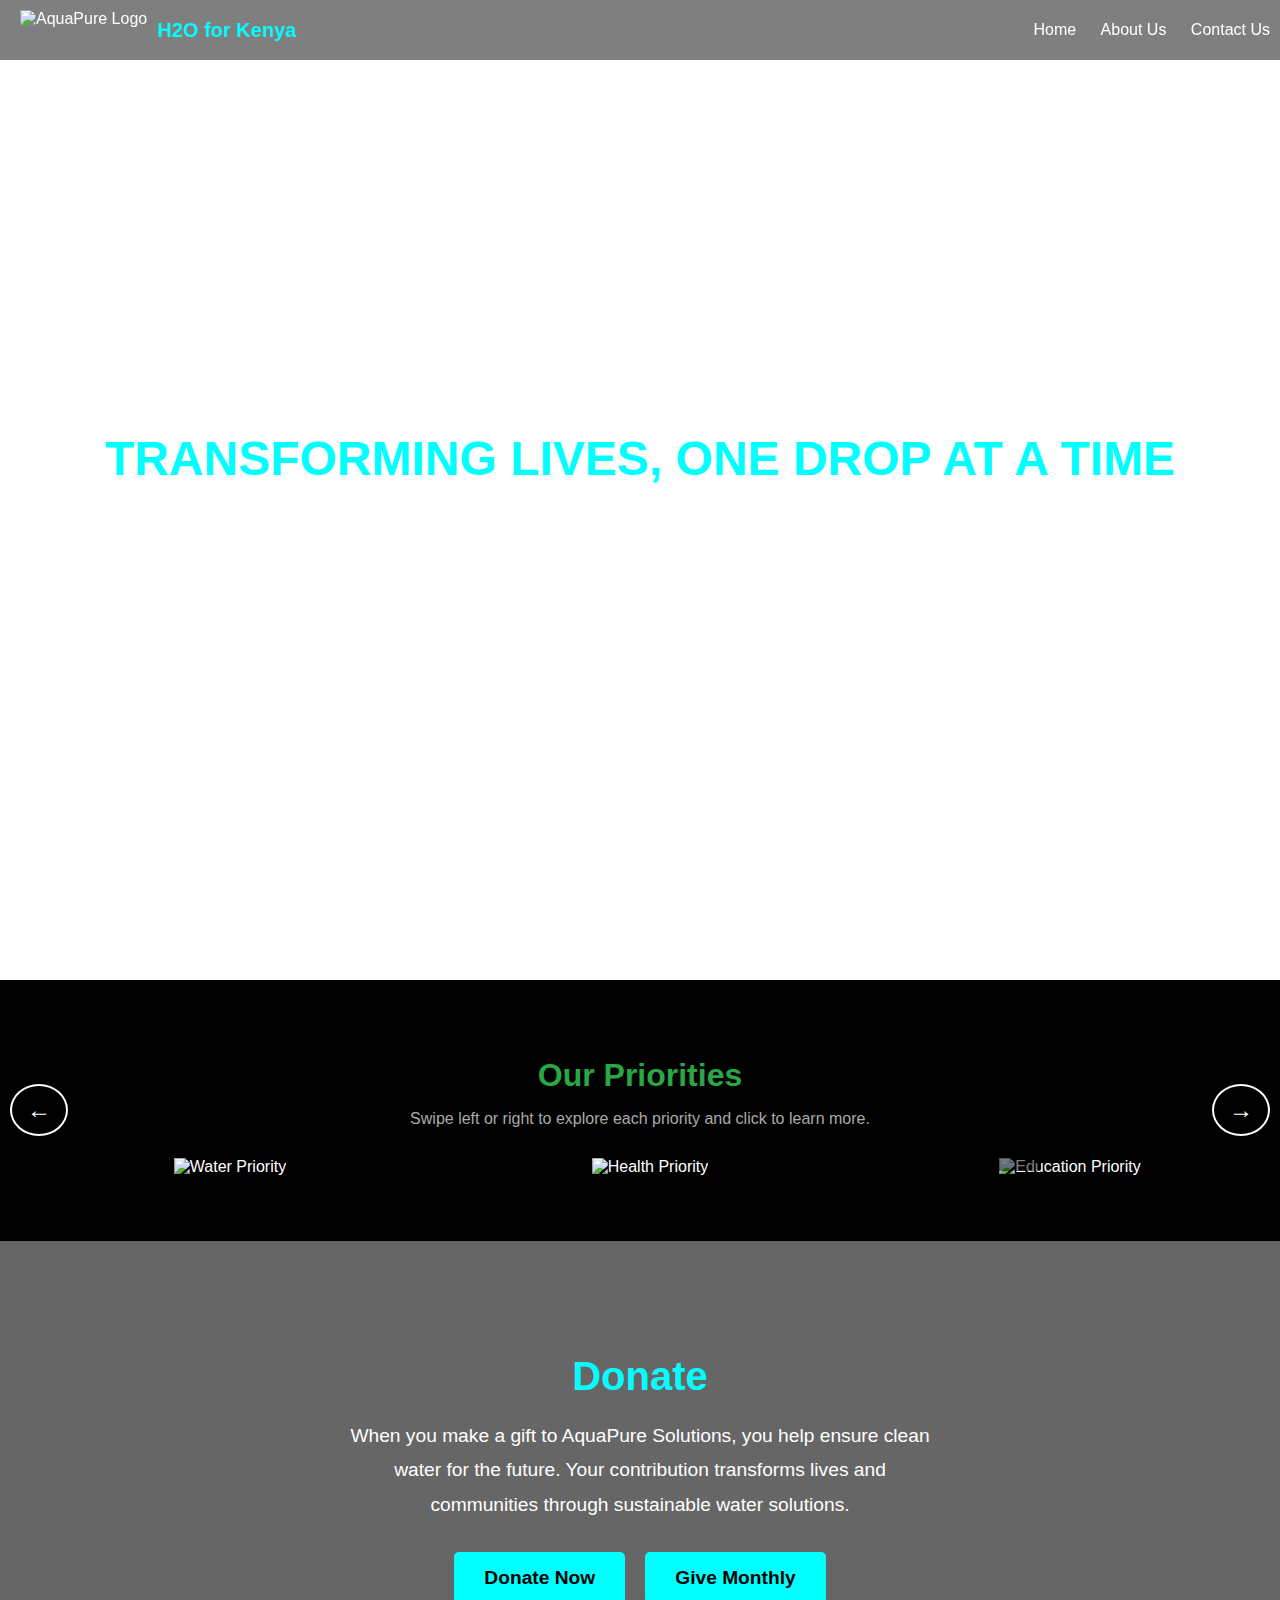
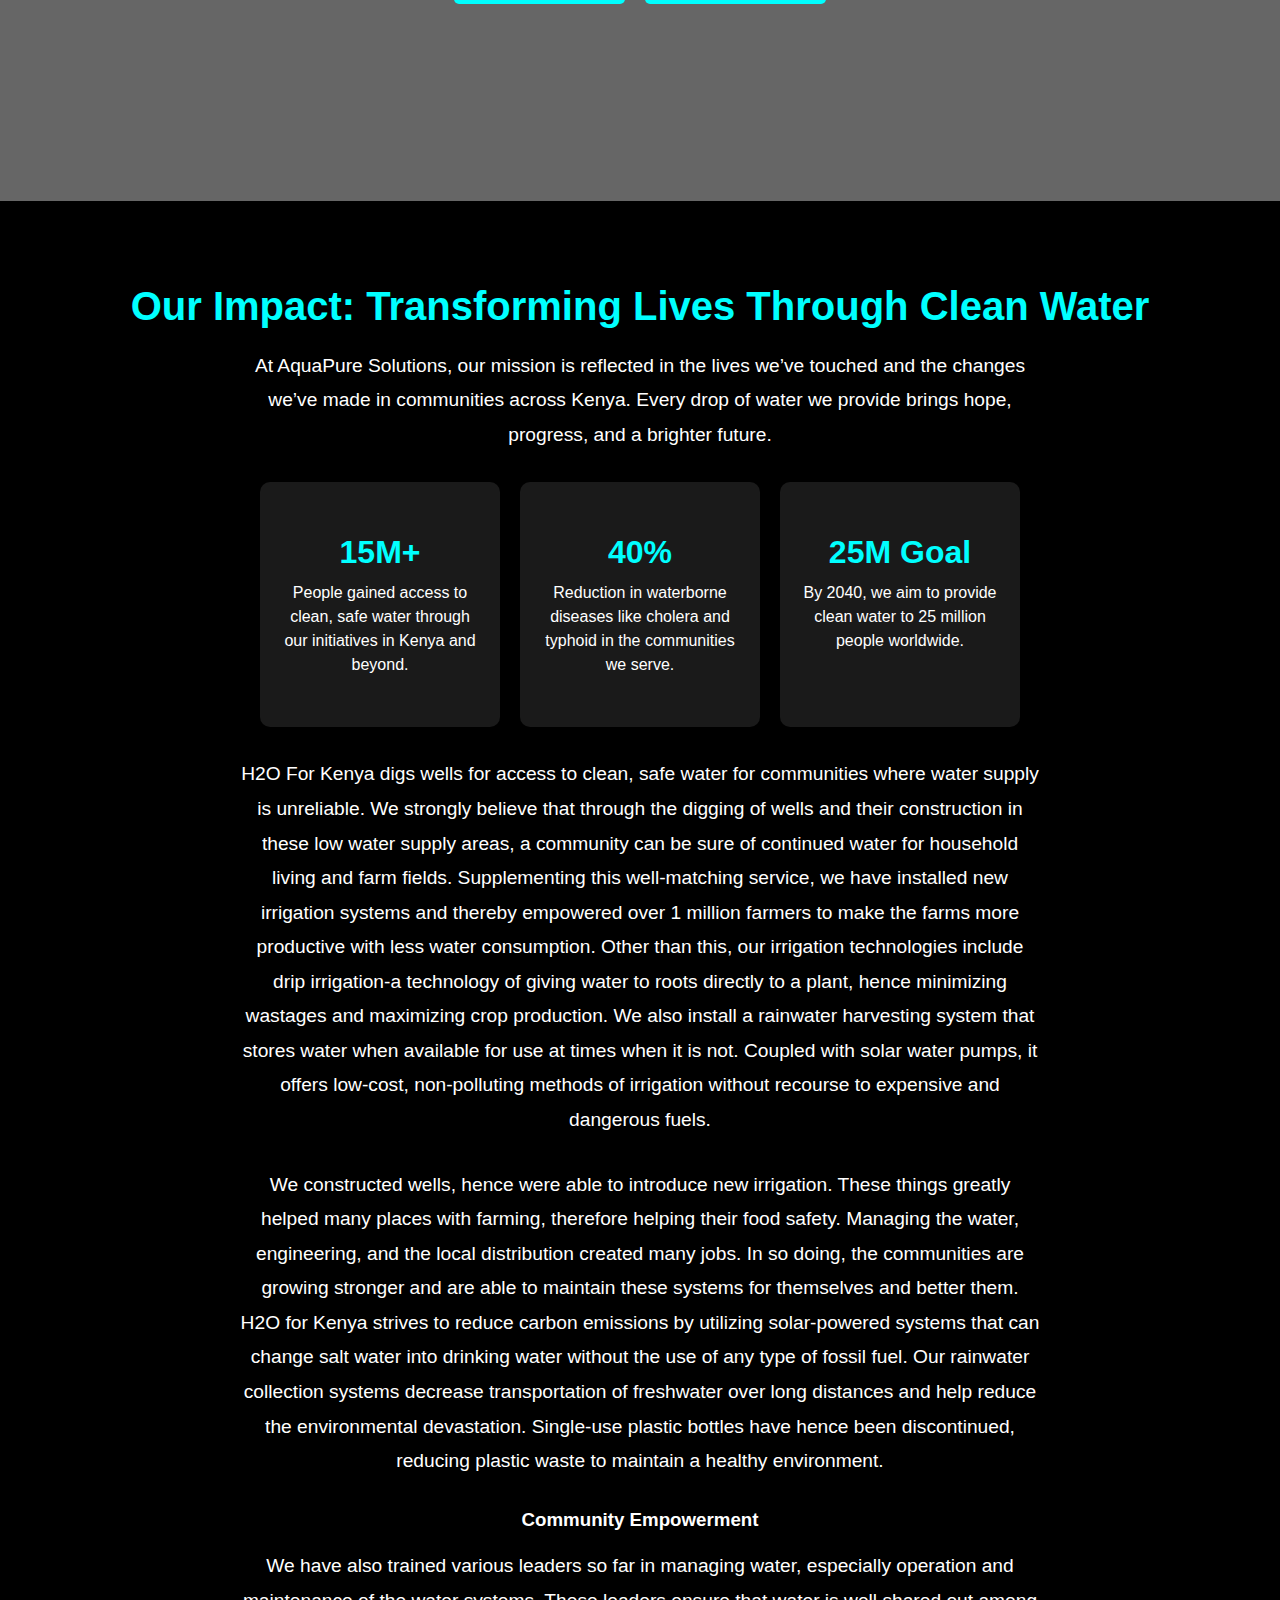
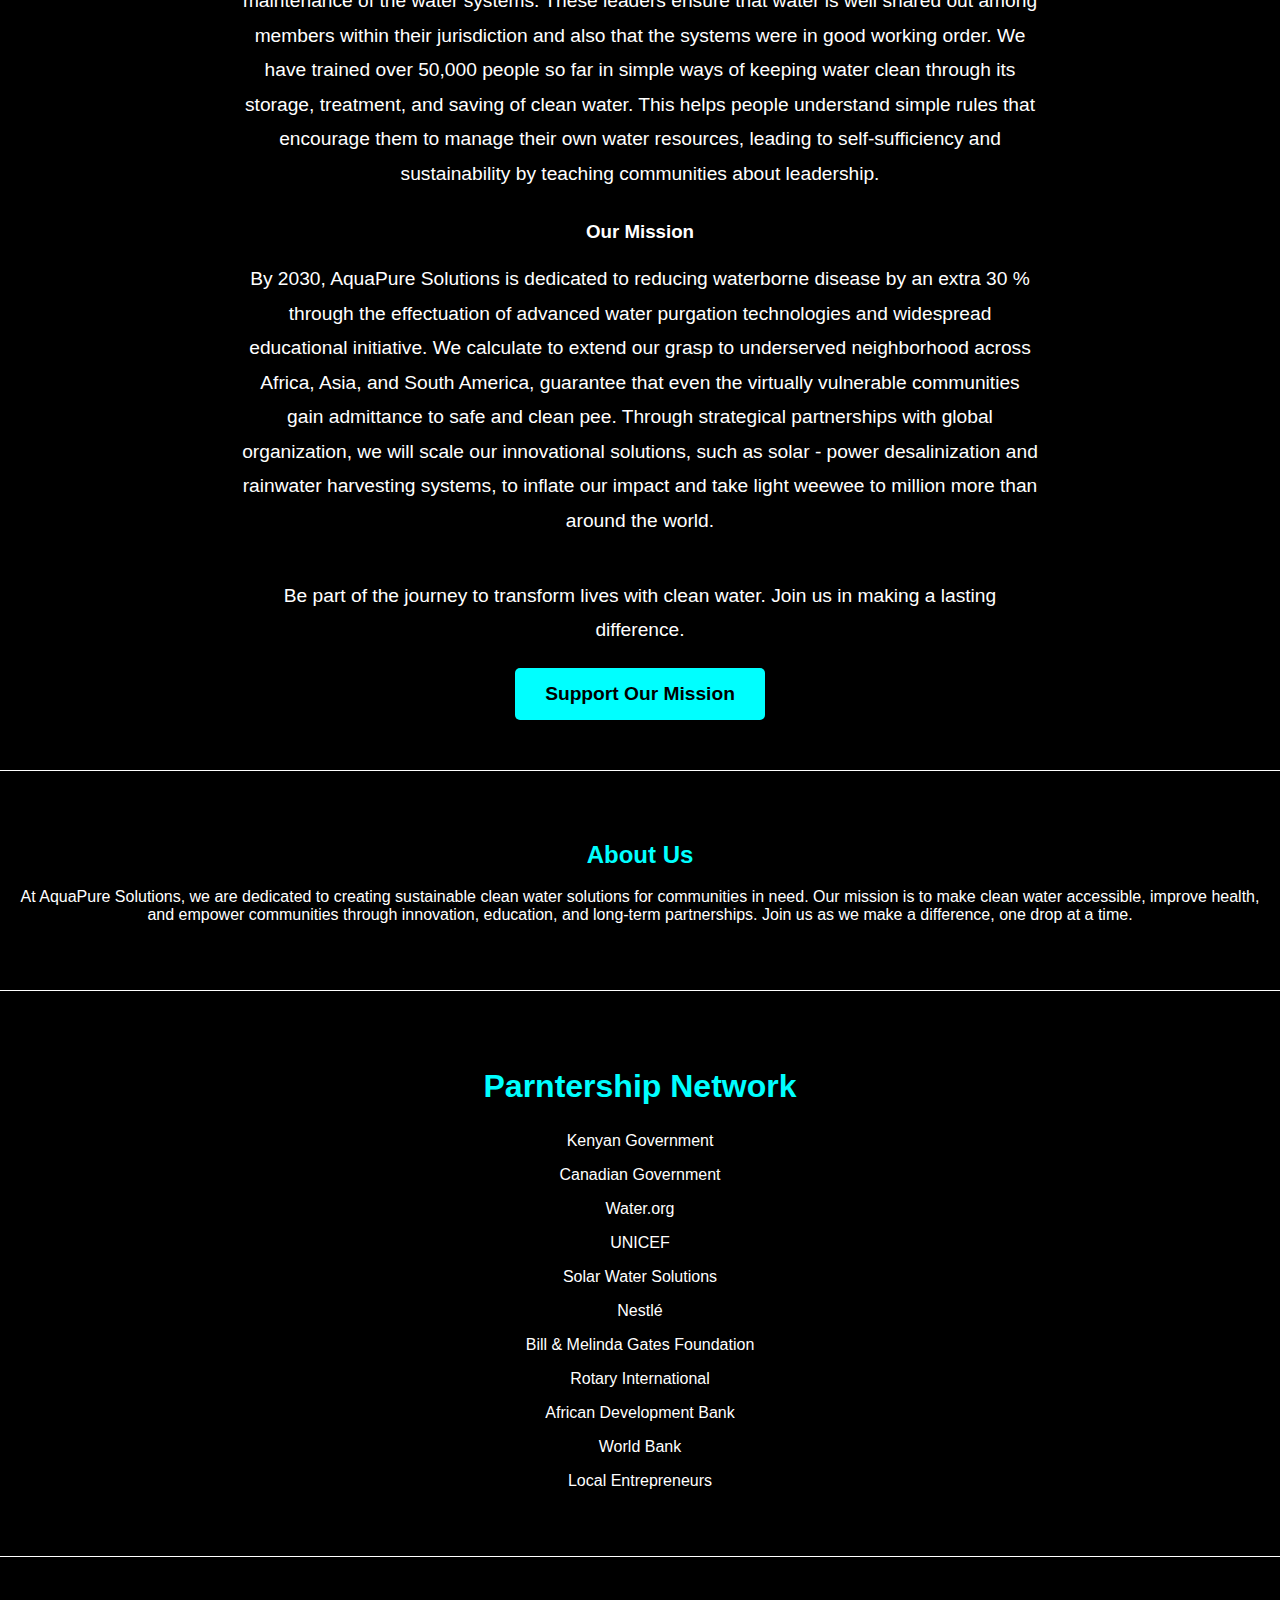
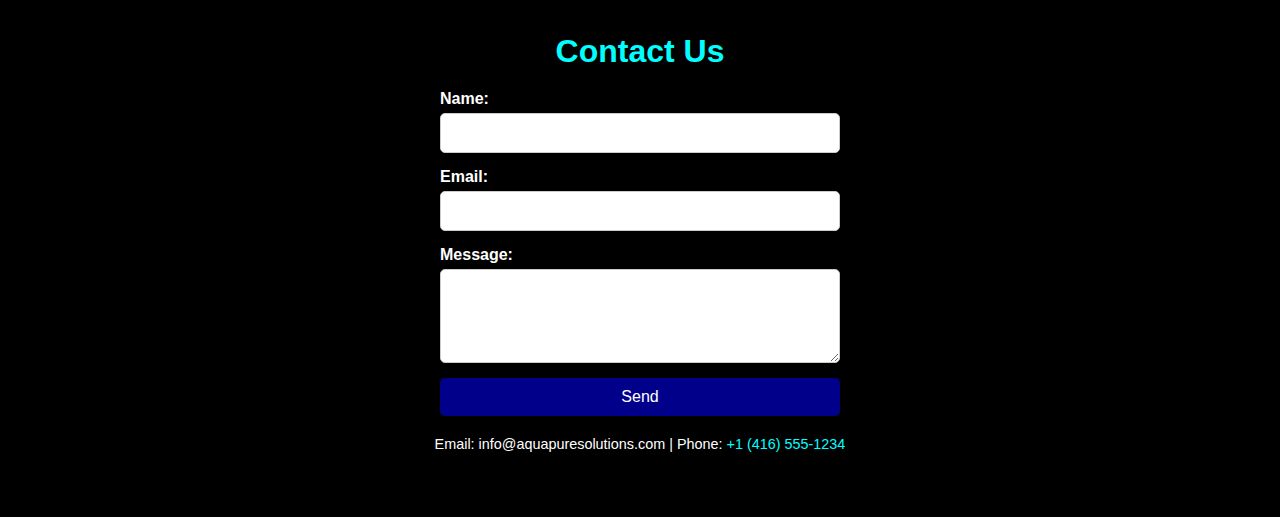
==== index.html @ 9f7de533 "Update index.html" ====
<!DOCTYPE html>
<html lang="en">
<head>
   <link rel="stylesheet" href="updated_style.css">
    <title>H2O for Kenya</title>
</head>
<body>
    <div class="background"></div>
</body>
</html> 

 <div class="nav">
    <div class="logo">
        <img src="https://i.postimg.cc/X7CfGrCc/IMG-5331-removebg-preview.png" alt="AquaPure Logo">
        <span class="website-name">H2O for Kenya </span>
    </div>
    <div class="nav-links">
        <a href="#home">Home</a>
        <a href="#about-us">About Us</a>
        <a href="#contact">Contact Us</a>
    </div>
</div> 

    <!-- Homepage Section -->
    <section id="home" class="homepage">
        <h1>Transforming Lives, One Drop at a Time</h1>
        <p>H2O for Kenya is dedicated to transforming lives by delivering sustainable, innovative, and accessible clean water solutions to communities across Kenya.
</p>
        <a href="#about-us" class="about-us-button" style="color: white; border: 1px solid white; padding: 10px 20px; text-decoration: none; background-color: transparent; border-radius: 5px;">About Us</a>
    </section>

   
<!-- Our Priorities Section -->
<section id="priorities" class="priorities">
    <h2>Our <span style="color: #28a745;">Priorities</span></h2>
    <p>Swipe left or right to explore each priority and click to learn more.</p>
  <div class="carousel-container">
    <div class="priority-carousel">
        <!-- Priority 1 -->
        <div class="priority-item" onclick="navigateToPage('priority1.html')">
            <img src="https://i.postimg.cc/hvjjCbQQ/953545-AE-0-F42-4-CB2-B4-BD-035-D0-AC55-C5-D.jpg" alt="Water Priority">
            <div class="priority-content">
                <h3>Water</h3>
            </div>
        </div>
        <!-- Priority 2 -->
        <div class="priority-item" onclick="navigateToPage('priority2.html')">
            <img src="https://i.postimg.cc/q7Xwdnjv/EAD4-A1-BC-18-DC-4-F29-A842-605905004-C37.jpg" alt="Health Priority">
            <div class="priority-content">
                <h3>Health</h3>
            </div>
        </div>
        <!-- Priority 3 -->
        <div class="priority-item" onclick="navigateToPage('priority3.html')">
            <img src="https://i.postimg.cc/T2ZtgRLG/FA42-DD81-85-DD-477-D-A360-7-E238-C89127-E.jpg" alt="Education Priority">
            <div class="priority-content">
                <h3>Education</h3>
            </div>
        </div>
        <!-- Priority 4 -->
        <div class="priority-item" onclick="navigateToPage('priority4.html')">
            <img src="https://i.postimg.cc/L4ftdj5K/45547-A6-C-E328-474-E-8595-63838283823-E.jpg" alt="Financial Plan Priority">
            <div class="priority-content">
                <h3> Financial plan </h3>
            </div>
        </div>
    </div>
    <!-- Navigation Buttons -->
   <button class="carousel-nav left" onclick="scrollLeft()">←</button>   
    <button class="carousel-nav right" onclick="scrollRight()">→</button>
</section>

     <!-- Donation Section -->
<section id="donate" class="donate">
    <div class="donate-content">
        <h2>Donate</h2>
        <p>
            When you make a gift to AquaPure Solutions, you help ensure clean water for the future. Your contribution transforms lives and communities through sustainable water solutions.
        </p>
        <div class="donate-buttons">
            <a href="donate-now.html" class="donate-now">Donate Now</a>
            <a href="give-monthly.html" class="give-monthly">Give Monthly</a>
        </div>
    </div>
</section>

    <!-- Impact Section -->
    <section id="impact" class="impact">
    <h2>Our Impact: Transforming Lives Through Clean Water</h2>
    <p>
        At AquaPure Solutions, our mission is reflected in the lives we’ve touched and the changes we’ve made in communities across Kenya.
        Every drop of water we provide brings hope, progress, and a brighter future.
    </p>

    <div class="impact-stats">
        <div class="stat">
            <h3>15M+</h3>
            <p>People gained access to clean, safe water through our initiatives in Kenya and beyond.</p>
        </div>
        <div class="stat">
            <h3>40%</h3>
            <p>Reduction in waterborne diseases like cholera and typhoid in the communities we serve.</p>
        </div>
        <div class="stat">
            <h3>25M Goal</h3>
            <p>By 2040, we aim to provide clean water to 25 million people worldwide.</p>
        </div>
    </div>

    <p>
      H2O For Kenya digs wells for access to clean, safe water for communities where water supply is unreliable. We strongly believe that through the digging of wells and their construction in these low water supply areas, a community can be sure of continued water for household living and farm fields. Supplementing this well-matching service, we have installed new irrigation systems and thereby empowered over 1 million farmers to make the farms more productive with less water consumption. Other than this, our irrigation technologies include drip irrigation-a technology of giving water to roots directly to a plant, hence minimizing wastages and maximizing crop production. We also install a rainwater harvesting system that stores water when available for use at times when it is not. Coupled with solar water pumps, it offers low-cost, non-polluting methods of irrigation without recourse to expensive and dangerous fuels.
    </p>

    <p>
    We constructed wells, hence were able to introduce new irrigation. These things greatly helped many places with farming, therefore helping their food safety. Managing the water, engineering, and the local distribution created many jobs. In so doing, the communities are growing stronger and are able to maintain these systems for themselves and better them. H2O for Kenya strives to reduce carbon emissions by utilizing solar-powered systems that can change salt water into drinking water without the use of any type of fossil fuel. Our rainwater collection systems decrease transportation of freshwater over long distances and help reduce the environmental devastation. Single-use plastic bottles have hence been discontinued, reducing plastic waste to maintain a healthy environment.
    </p>

    <h3>Community Empowerment</h3>
    <p>
       We have also trained various leaders so far in managing water, especially operation and maintenance of the water systems. These leaders ensure that water is well shared out among members within their jurisdiction and also that the systems were in good working order. We have trained over 50,000 people so far in simple ways of keeping water clean through its storage, treatment, and saving of clean water. This helps people understand simple rules that encourage them to manage their own water resources, leading to self-sufficiency and sustainability by teaching communities about leadership.

    <h3>Our Mission</h3>
    <p>
       By 2030, AquaPure Solutions is dedicated to reducing waterborne disease by an extra 30 % through the effectuation of advanced water purgation technologies and widespread educational initiative. We calculate to extend our grasp to underserved neighborhood across Africa, Asia, and South America, guarantee that even the virtually vulnerable communities gain admittance to safe and clean pee. Through strategical partnerships with global organization, we will scale our innovational solutions, such as solar - power desalinization and rainwater harvesting systems, to inflate our impact and take light weewee to million more than around the world.

    </p>

    <div class="cta">
        <p>Be part of the journey to transform lives with clean water. Join us in making a lasting difference.</p>
        <a href="#support" class="cta-button">Support Our Mission</a>
    </div>
</section>

<div class="page-divider"></div>

<section id="about-us" style="background-color: black; color: white; padding: 50px 20px; text-align: center;">
    <h2 style="color: aqua;">About Us</h2>
    <p>
        At AquaPure Solutions, we are dedicated to creating sustainable clean water solutions for communities in need.
        Our mission is to make clean water accessible, improve health, and empower communities through innovation,
        education, and long-term partnerships. Join us as we make a difference, one drop at a time.
    </p>
</section>

<div class="page-divider"></div>

    <!-- Shareholders Section -->
<section id="shareholders" class="shareholders">
    <h2>Parntership Network</h2>
    <div>
        <p>Kenyan Government</p>
        <p>Canadian Government</p>
        <p>Water.org</p>
        <p>UNICEF</p>
        <p>Solar Water Solutions</p>
        <p>Nestlé</p>
        <p>Bill & Melinda Gates Foundation</p>
        <p>Rotary International</p>
        <p>African Development Bank</p>
        <p>World Bank</p>
        <p>Local Entrepreneurs</p>
    </div>
</section>

    <div class="page-divider"></div>

    <!-- Contact Section -->
    <section id="contact" class="contact">
        <h2>Contact Us</h2>
        <form action="#" method="POST">
            <label for="name">Name:</label>
            <input type="text" id="name" name="name" required>
            
            <label for="email">Email:</label>
            <input type="email" id="email" name="email" required>
            
            <label for="message">Message:</label>
            <textarea id="message" name="message" rows="4" required></textarea>
            
            <button type="submit">Send</button>
        </form>
        <p>Email: info@aquapuresolutions.com | Phone: <a href="tel:+14165551234">+1 (416) 555-1234</a></p>
   
    </section>

<body>
    <!-- Your content here -->
    
   <!-- JavaScript Section -->
<script>
  // JavaScript for "Our Priorities" carousel

// Selectors for the left button and carousel
const leftButton = document.querySelector('.carousel-nav.left'); // Left button
const carouselContainer = document.querySelector('.priority-carousel'); // Carousel container
const priorityItems = document.querySelectorAll('.priority-item'); // Carousel items

let currentIndex = 0; // Track the active item index

// Calculate the width of a single priority item, including gaps
function calculateItemWidth() {
    const itemStyle = getComputedStyle(priorityItems[0]); // Get styles of the first item
    const itemWidth = priorityItems[0].offsetWidth; // Actual width of the item
    const gap = parseInt(itemStyle.marginRight); // Right margin as gap
    return itemWidth + gap; // Total width (item + gap)
}

// Update the carousel position
function updateCarouselPosition() {
    const itemWidth = calculateItemWidth();
    carouselContainer.style.transform = `translateX(-${currentIndex * itemWidth}px)`;
}

// Scroll left functionality
leftButton.addEventListener('click', () => {
    if (currentIndex > 0) {
        currentIndex--; // Move to the previous item
        updateCarouselPosition(); // Update carousel position
    } else {
        console.log('Already at the start of the carousel!');
    }
});

// Navigate to specific pages (optional for clickable items)
function navigateToPage(url) {
    if (typeof url === 'string' && url.trim() !== '') {
        window.location.href = url; // Redirect to the provided URL
    } else {
        console.error('Invalid URL provided');
    }
}

// Attach click event to each priority item for navigation
priorityItems.forEach((item, index) => {
    const pages = ['priority1.html', 'priority2.html', 'priority3.html', 'priority4.html'];
    item.addEventListener('click', () => navigateToPage(pages[index]));
}); 
function scrollRight() {
    const carousel = document.querySelector('.priority-carousel');
    if (carousel) {
        // Log current scroll position
        console.log("Before Scroll Right:", carousel.scrollLeft);
        
        // Scroll right by 300px
        carousel.scrollBy({ left: 300, behavior: 'smooth' });
        
        // Log new scroll position
        console.log("After Scroll Right:", carousel.scrollLeft);
    } else {
        console.error("Carousel element not found");
    }
}
</script>
</body>
</html>
---- updated_style.css ----
body, html {
    margin: 0;
    padding: 0;
    font-family: Arial, sans-serif;
    scroll-behavior: smooth;
}

/* Navigation Bar */
/* Navigation Bar Styling */
.nav {
    display: flex;
    justify-content: space-between; /* Space between logo and links */
    align-items: center; /* Vertically align items */
    padding: 10px 20px; /* Padding inside the nav bar */
    background-color: rgba(0, 0, 0, 0.5); /* Semi-transparent black */
    color: white; /* Default text color */
    border-bottom: 1px solid white; /* Optional: White border at the bottom */
    position: fixed; /* Make the nav bar fixed at the top */
    width: 100%; /* Full width */
    top: 0; /* Align it to the top of the page */
    z-index: 1000; /* Ensure it stays above other elements */
    backdrop-filter: blur(10px); /* Add a slight blur effect */
    transition: background-color 0.3s ease; /* Smooth transition for scroll effect */
}

/* Logo and Website Name */
.logo {
    display: flex;
    align-items: center; /* Center logo and text vertically */
}

.logo img {
    height: 40px; /* Adjust logo size */
    width: auto;
    margin-right: 10px; /* Space between logo and text */
}

.website-name {
    font-size: 20px; /* Font size for the website name */
    font-weight: bold; /* Make the text bold */
    color: aqua; /* Aqua color for the website name */
}

/* Navigation Links */
..nav-links {
    display: flex;
    gap: 15px; /* Adjust spacing between links */
    justify-content: flex-end; /* Align links to the right */
}

.nav-links a {
    color: white; /* Ensure text is white */
    text-decoration: none; /* Remove underline */
    font-size: 16px; /* Adjust font size */
    padding: 5px 10px; /* Add spacing around links */
}

.nav-links a:last-child {
    margin-right: 20px; /* Adjusts the right margin of the last link (Contact Us) */
}

.nav-links a:hover {
    color: aqua; /* Aqua color on hover */
}

/* Add Spacing Below Fixed Nav Bar */
body {
    padding-top: 40px; /* Adjust for fixed nav bar height */
}

.homepage {
    background: url('https://i.imgur.com/VtfU6j1.jpg') no-repeat center center/cover;
    height: 100vh;
    color: white;
    text-align: center;
    display: flex;
    flex-direction: column;
    justify-content: center;
    padding: 20px;
}

.homepage h1 {
    font-size: 3rem;
    color: aqua;
    text-transform: uppercase;
}

.homepage p {
    margin: 10px 0;
    font-size: 1.2rem;
}

.button {
    border: 1px solid white;
    padding: 10px 20px;
    color: white;
    background: transparent;
    text-decoration: none;
    display: inline-block;
    margin-top: 20px;
}

.page-divider {
    height: 1px; /* Thickness of the divider */
    background: white; /* Color of the divider */
}

/* Our Priorities Section Styling */
.priorities {
    text-align: center;
    padding: 50px 20px;
    background-color: black; /* Set background to black */
    color: white; /* Text color to white for contrast */
    position: relative;
}

.priorities h2 {
    font-size: 2rem;
    margin-bottom: 10px;
    color: #28a745;
}

.priorities p {
    color: #aaa; /* Lighter gray for paragraph text */
    margin-bottom: 20px;
}

/* Carousel Container */
.priority-carousel {
    display: flex;
    overflow-x: auto; /* Enable horizontal scrolling */
    gap: 20px;
    padding: 10px;
    scroll-snap-type: x mandatory; /* Enables smooth snapping */
    scrollbar-width: none; /* Hides scrollbar */
    cursor: grab; /* Cursor indicates swiping */
}

.priority-carousel::-webkit-scrollbar {
    display: none; /* Hides scrollbar in WebKit browsers */
}

/* Priority Item Styling */
.priority-item {
    flex: 0 0 80%; /* Box size: 80% of the screen width */
    max-width: 400px;
    position: relative;
    border-radius: 15px;
    overflow: hidden;
    scroll-snap-align: center; /* Centers each box */
    box-shadow: 0 4px 10px rgba(0, 0, 0, 0.1); /* Adds shadow */
    cursor: pointer;
}

.priority-item img {
    width: 100%;
    height: 250px;
    object-fit: cover;
    border-bottom: 5px solid black; /* Changes the line below the image to black */
}

.priority-content {
    position: absolute;
    bottom: 10px;
    left: 15px;
    color: white;
    font-size: 1.5rem;
    font-weight: bold;
    background-color: rgba(0, 0, 0, 0.5); /* Slight overlay */
    padding: 5px 10px;
    border-radius: 5px;
}

/* Navigation Buttons */
.carousel-nav {
    position: absolute;
    top: 50%;
    transform: translateY(-50%);
    background-color: black;
    color: white;
    border: 2px solid white;
    padding: 10px 15px;
    border-radius: 50%;
    cursor: pointer;
    z-index: 1000;
    font-size: 1.5rem;
}

.carousel-nav.left {
    left: 10px;
}
.carousel-nav.right {
    right: 10px;
}
   
.carousel-nav:hover {
    background-color: #00bcd4; /* Darker aqua on hover */
}

/* Donate Section */
.donate {
    background: url('https://i.postimg.cc/8PSFCYnn/8033-CF96-08-D5-44-E6-B8-C6-CFA87189-EB0-E.jpg') no-repeat center center/cover; /* Replace with the correct image path */
    color: white;
    text-align: center;
    padding: 80px 20px; /* Adjust padding as needed */
    position: relative;
    height: 400px; /* Set the height explicitly */
}

.donate::after {
    content: '';
    position: absolute;
    top: 0;
    left: 0;
    width: 100%;
    height: 100%;
    background: rgba(0, 0, 0, 0.6); /* Adds overlay */
    z-index: 1;
}

.donate-content {
    position: relative;
    z-index: 2;
}

.donate h2 {
    font-size: 2.5rem;
    margin-bottom: 20px;
    color: aqua;
}

.donate p {
    font-size: 1.2rem;
    max-width: 600px;
    margin: 0 auto 30px auto;
    line-height: 1.8;
}

.donate-buttons {
    display: flex;
    justify-content: center;
    gap: 20px;
}

.donate-buttons a {
    background-color: aqua;
    color: black;
    padding: 15px 30px;
    font-size: 1.2rem;
    font-weight: bold;
    text-decoration: none;
    border-radius: 5px;
    transition: background-color 0.3s ease;
}

.donate-buttons a:hover {
    background-color: #00bcd4;
}

/* Donation Form Styling */

/* Full Page Black Background for Donation Page */
body.donation-page {
    background-color: black; /* Black background */
    color: white; /* White text for contrast */
    margin: 0;
    padding: 0;
    font-family: Arial, sans-serif; /* Clean, readable font */
}

/* Donation Form Section */
.donation-form-section {
    text-align: center;
    padding: 20px;
}

/* Donation Form Styling */
.donation-form {
    max-width: 400px; /* Limit form width */
    margin: 20px auto; /* Center form horizontally */
    background-color: #1a1a1a; /* Dark gray background */
    padding: 20px;
    border-radius: 10px;
    box-shadow: 0 4px 10px rgba(0, 0, 0, 0.5); /* Subtle shadow for depth */
    color: white; /* White text inside the form */
}

.donation-form label {
    display: block;
    text-align: left;
    margin-bottom: 5px;
    font-size: 1rem;
}

.donation-form input {
    width: 100%;
    padding: 10px;
    margin-bottom: 15px;
    border: 1px solid #555;
    border-radius: 5px;
    background-color: #444; /* Slightly lighter gray */
    color: white;
}

/* Buttons Styling */
.submit-button {
    width: 100%;
    background-color: aqua;
    color: black;
    padding: 15px;
    border: none;
    border-radius: 5px;
    font-size: 1rem;
    cursor: pointer;
    transition: background-color 0.3s ease;
    margin-bottom: 20px; /* Space between Donate and Back buttons */
}

.submit-button:hover {
    background-color: #00bcd4;
}

.back-button {
    display: block;
    width: fit-content;
    margin: 0 auto;
    padding: 10px 20px;
    background-color: black;
    color: aqua;
    text-decoration: none;
    font-size: 1rem;
    border: 2px solid aqua;
    border-radius: 5px;
    transition: background-color 0.3s ease, color 0.3s ease;
}

.back-button:hover {
    background-color: aqua;
    color: black;
}

/* Our Impact Section */
.impact {
    background-color: black;
    color: white;
    padding: 50px 20px;
    text-align: center;
}

.impact h2 {
    color: aqua;
    font-size: 2.5rem;
    margin-bottom: 20px;
}

.impact p {
    font-size: 1.2rem;
    line-height: 1.8;
    max-width: 800px;
    margin: 0 auto 30px auto;
}

.impact-stats {
    display: flex;
    justify-content: center;
    gap: 20px;
    flex-wrap: wrap;
    margin-bottom: 30px;
}

.stat {
    background-color:  #1a1a1a;
    color:white;
    border-radius: 10px;
    padding: 20px;
    text-align: center;
    width: 200px;
    box-shadow: 0 4px 10px rgba(0, 0, 0, 0.3);
}

.stat h3 {
    font-size: 2rem;
    margin-bottom: 10px;
    color: aqua;
}

.stat p {
    font-size: 1rem;
    line-height: 1.5;
}

.cta {
    margin-top: 40px;
}

.cta p {
    font-size: 1.2rem;
    margin-bottom: 20px;
}

.cta-button {
    display: inline-block;
    padding: 15px 30px;
    font-size: 1.2rem;
    color: black;
    background-color: aqua;
    border-radius: 5px;
    text-decoration: none;
    font-weight: bold;
    transition: background-color 0.3s ease;
}

.cta-button:hover {
    background-color: #00bcd4;
}


html {
    scroll-behavior: smooth;
}

/* About Us Section */
#about-us {
    background-color: black;
    color: white;
    padding: 50px 20px;
    text-align: center;
}

#about-us h2 {
    color: aqua;
}

.about-us-button {
    color: aqua;
    border: 1px solid aqua;
    padding: 10px 20px;
    text-decoration: none;
    background-color: black;
    border-radius: 5px;
    display: inline-block;
}

/* Optional: Add hover effect for button */
.about-us-button:hover {
    background-color: aqua;
    color: black;
    transition: 0.3s ease;
}
/* Center the About Us Button */
.about-us-button {
    color: aqua;
    border: 1px solid white;
    padding: 10px 15px; /* Adjust button size */
    text-decoration: none;
    background-color: transparent;
    border-radius: 5px;
    display: inline-block;

    /* Centering styles */
    margin: 0 auto; /* Horizontally center */
    position: relative; /* Needed for some centering cases */
}

.shareholders {
    background: black; /* Adjust background if needed */
    color: white;
    padding: 50px 20px;
    text-align: center;
}

.shareholders h2 {
    font-size: 2rem;
    color: aqua;
}
.contact {
    background: black;
    color: white;
    padding: 50px 20px;
    text-align: center;
}
 /* Adding contact form styles */

.contact {
    background: black;
    color: white;
    padding: 50px 20px;
    text-align: center;
}

.contact h2 {
    color: aqua;
    margin-bottom: 20px;
    font-size: 2rem;
}

.contact form {
    max-width: 400px;
    margin: 0 auto;
    display: flex;
    flex-direction: column;
}

.contact form label {
    text-align: left;
    margin-bottom: 5px;
    font-weight: bold;
}

.contact form input, .contact form textarea {
    padding: 10px;
    margin-bottom: 15px;
    border: 1px solid #ccc;
    border-radius: 5px;
    font-size: 16px;
}

.contact form button {
    background-color: darkblue;
    color: white;
    border: 1px white;
    padding: 10px;
    border-radius: 5px;
    font-size: 16px;
    cursor: pointer;
}

.contact form button:hover {
    background-color: darkaqua;
}

.contact p {
    margin-top: 20px;
    font-size: 0.9rem;
}

.contact p a {
    color: aqua;
    text-decoration: none;
}
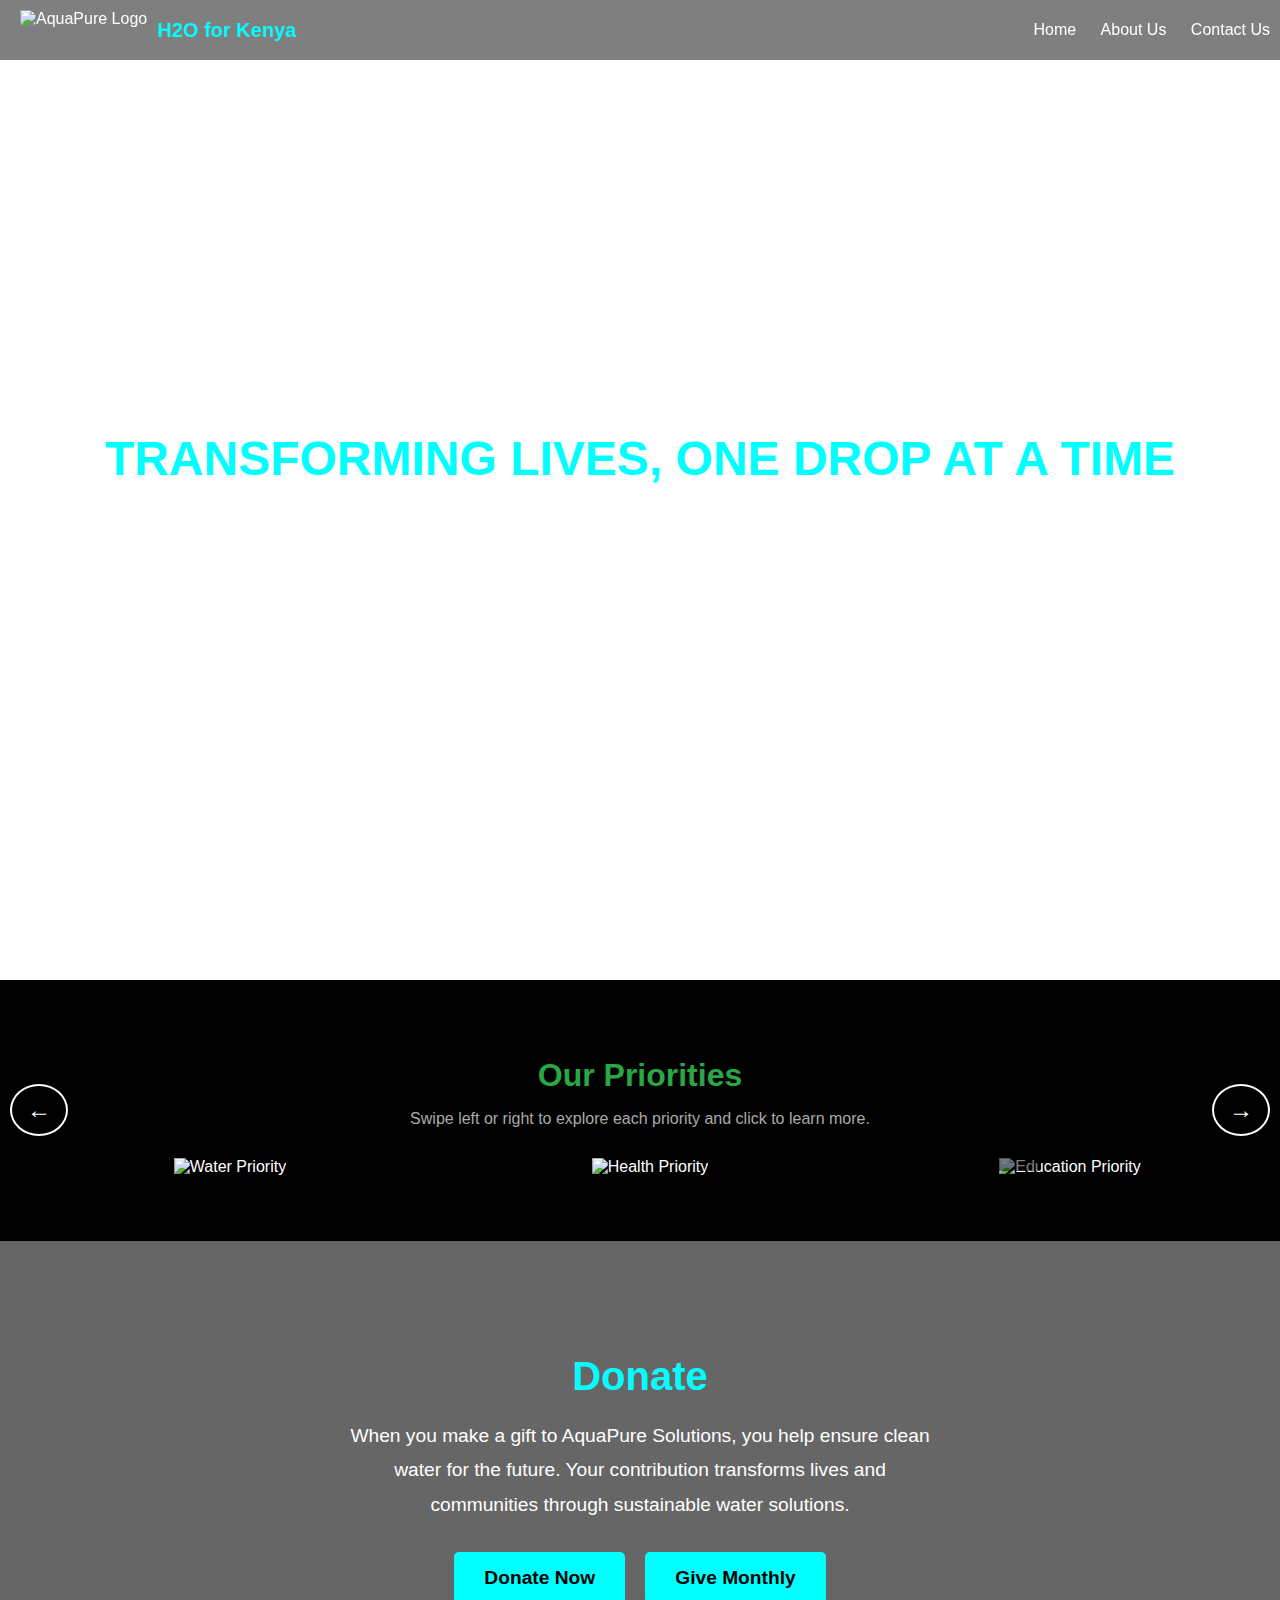
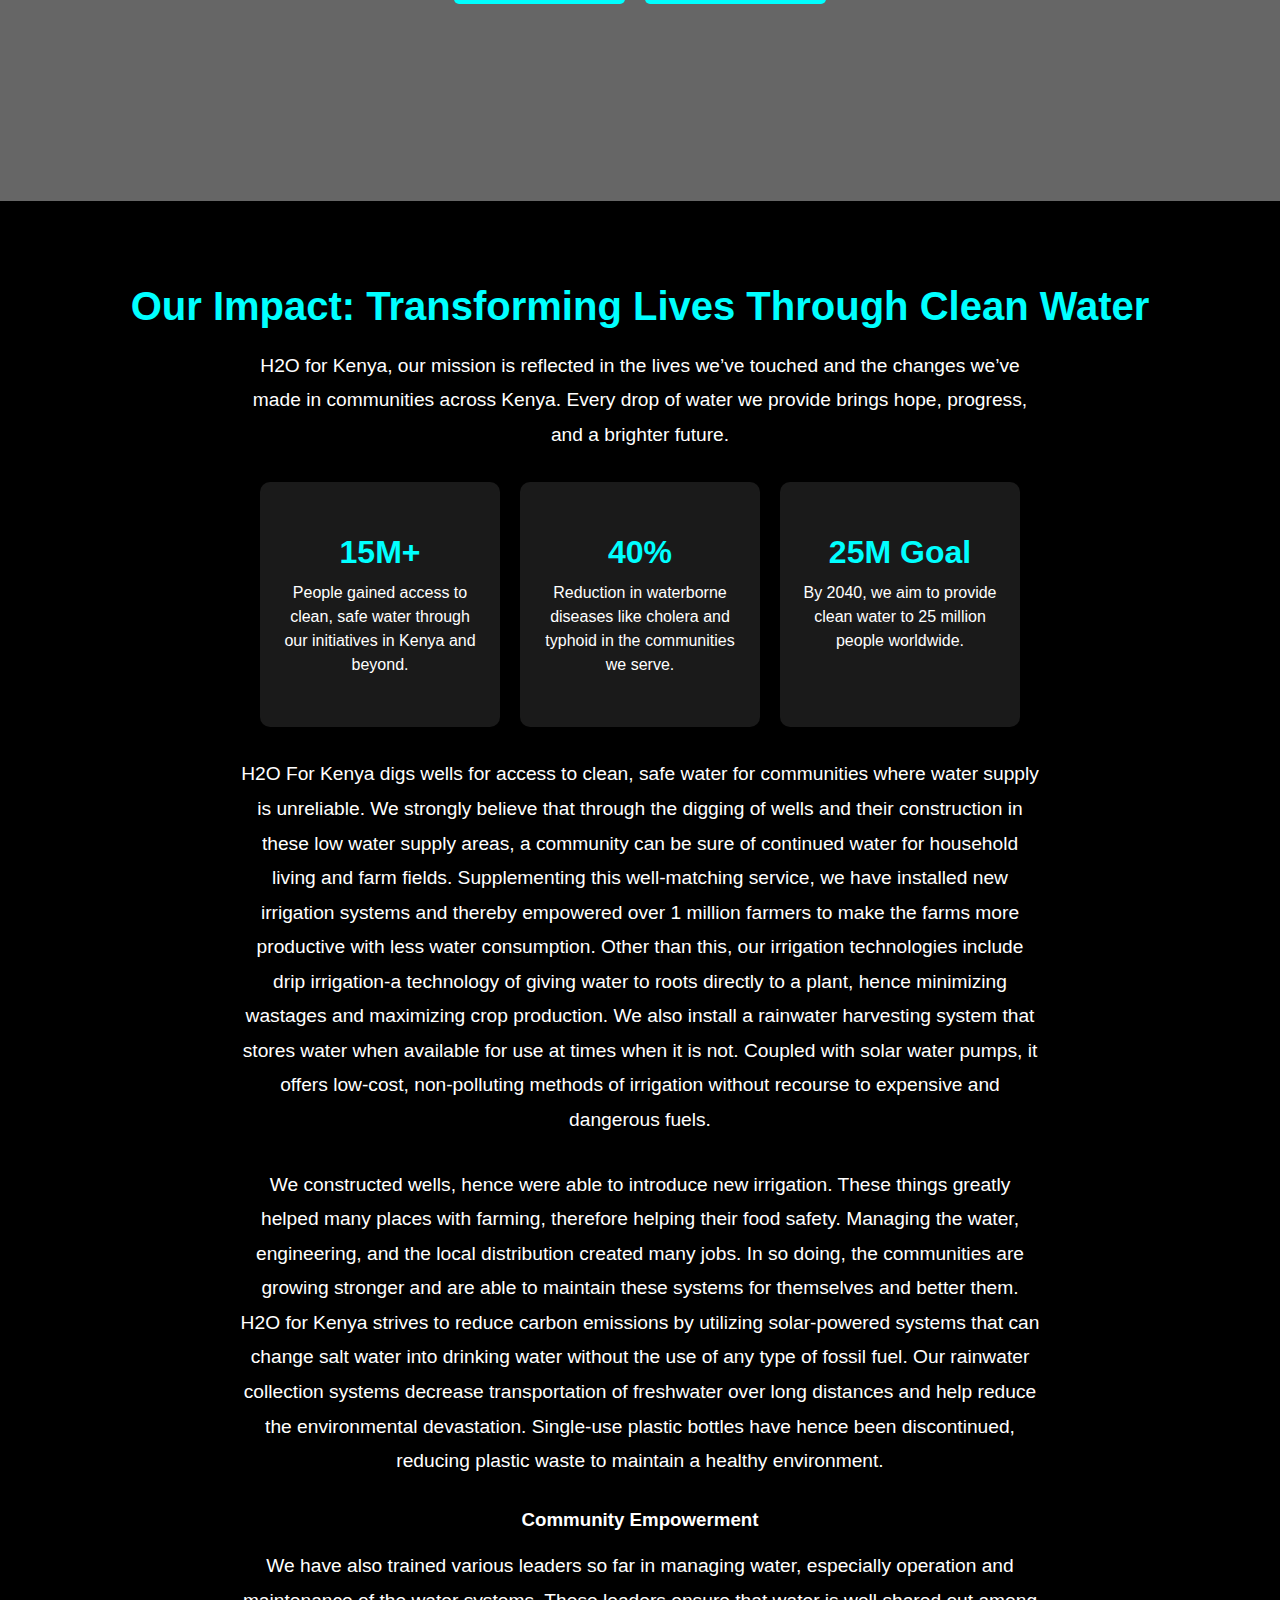
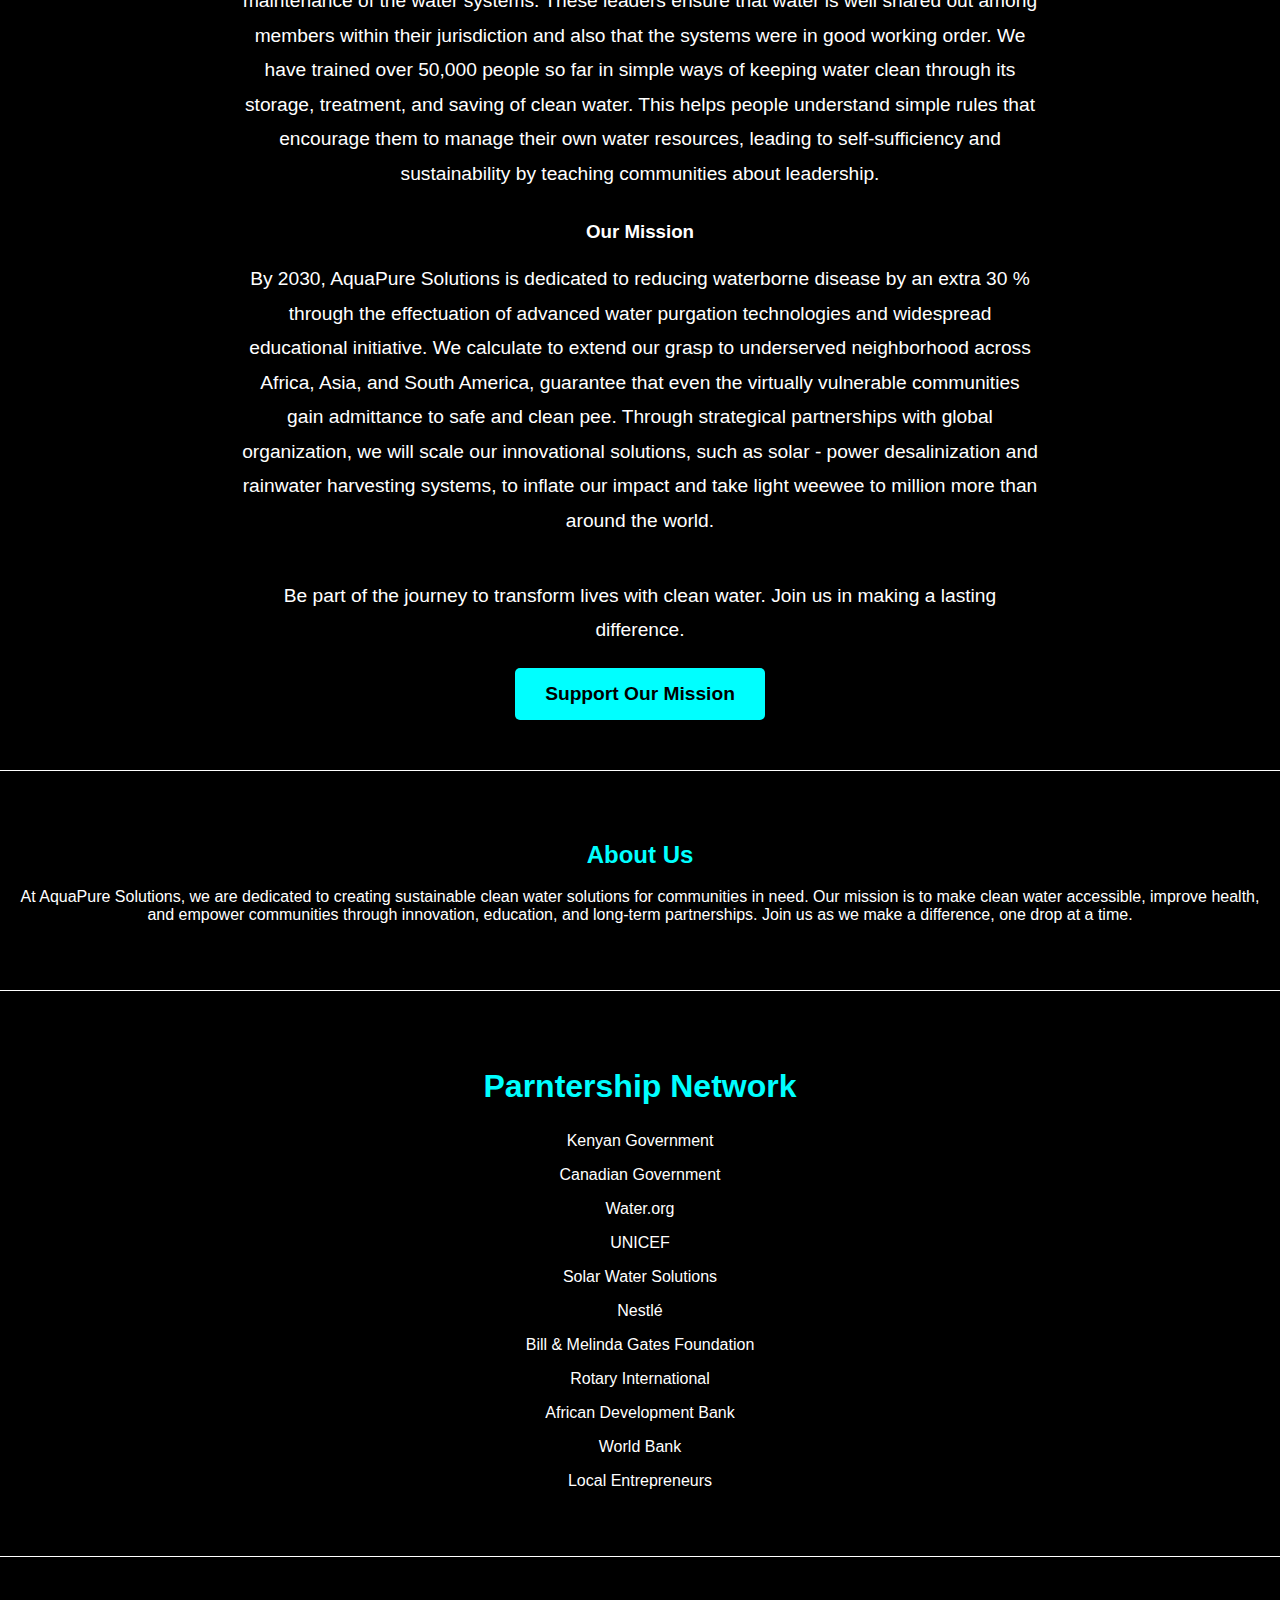
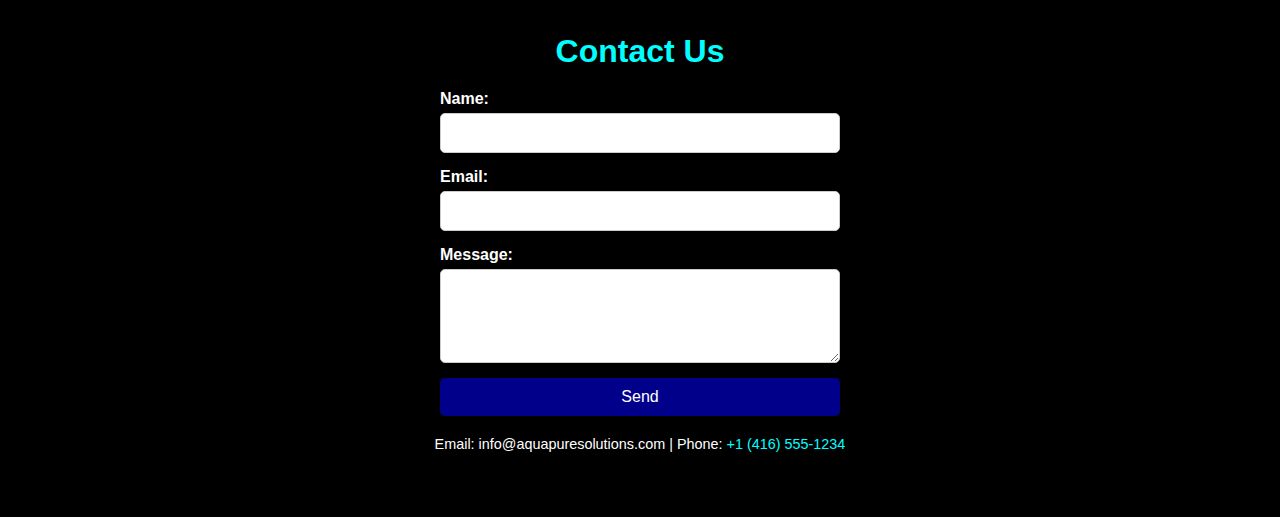
==== commit a0bdc72f: "Update index.html" ====
--- a/index.html
+++ b/index.html
@@ -88,7 +88,7 @@
     <section id="impact" class="impact">
     <h2>Our Impact: Transforming Lives Through Clean Water</h2>
     <p>
-        At AquaPure Solutions, our mission is reflected in the lives we’ve touched and the changes we’ve made in communities across Kenya.
+        H2O for Kenya, our mission is reflected in the lives we’ve touched and the changes we’ve made in communities across Kenya.
         Every drop of water we provide brings hope, progress, and a brighter future.
     </p>
 
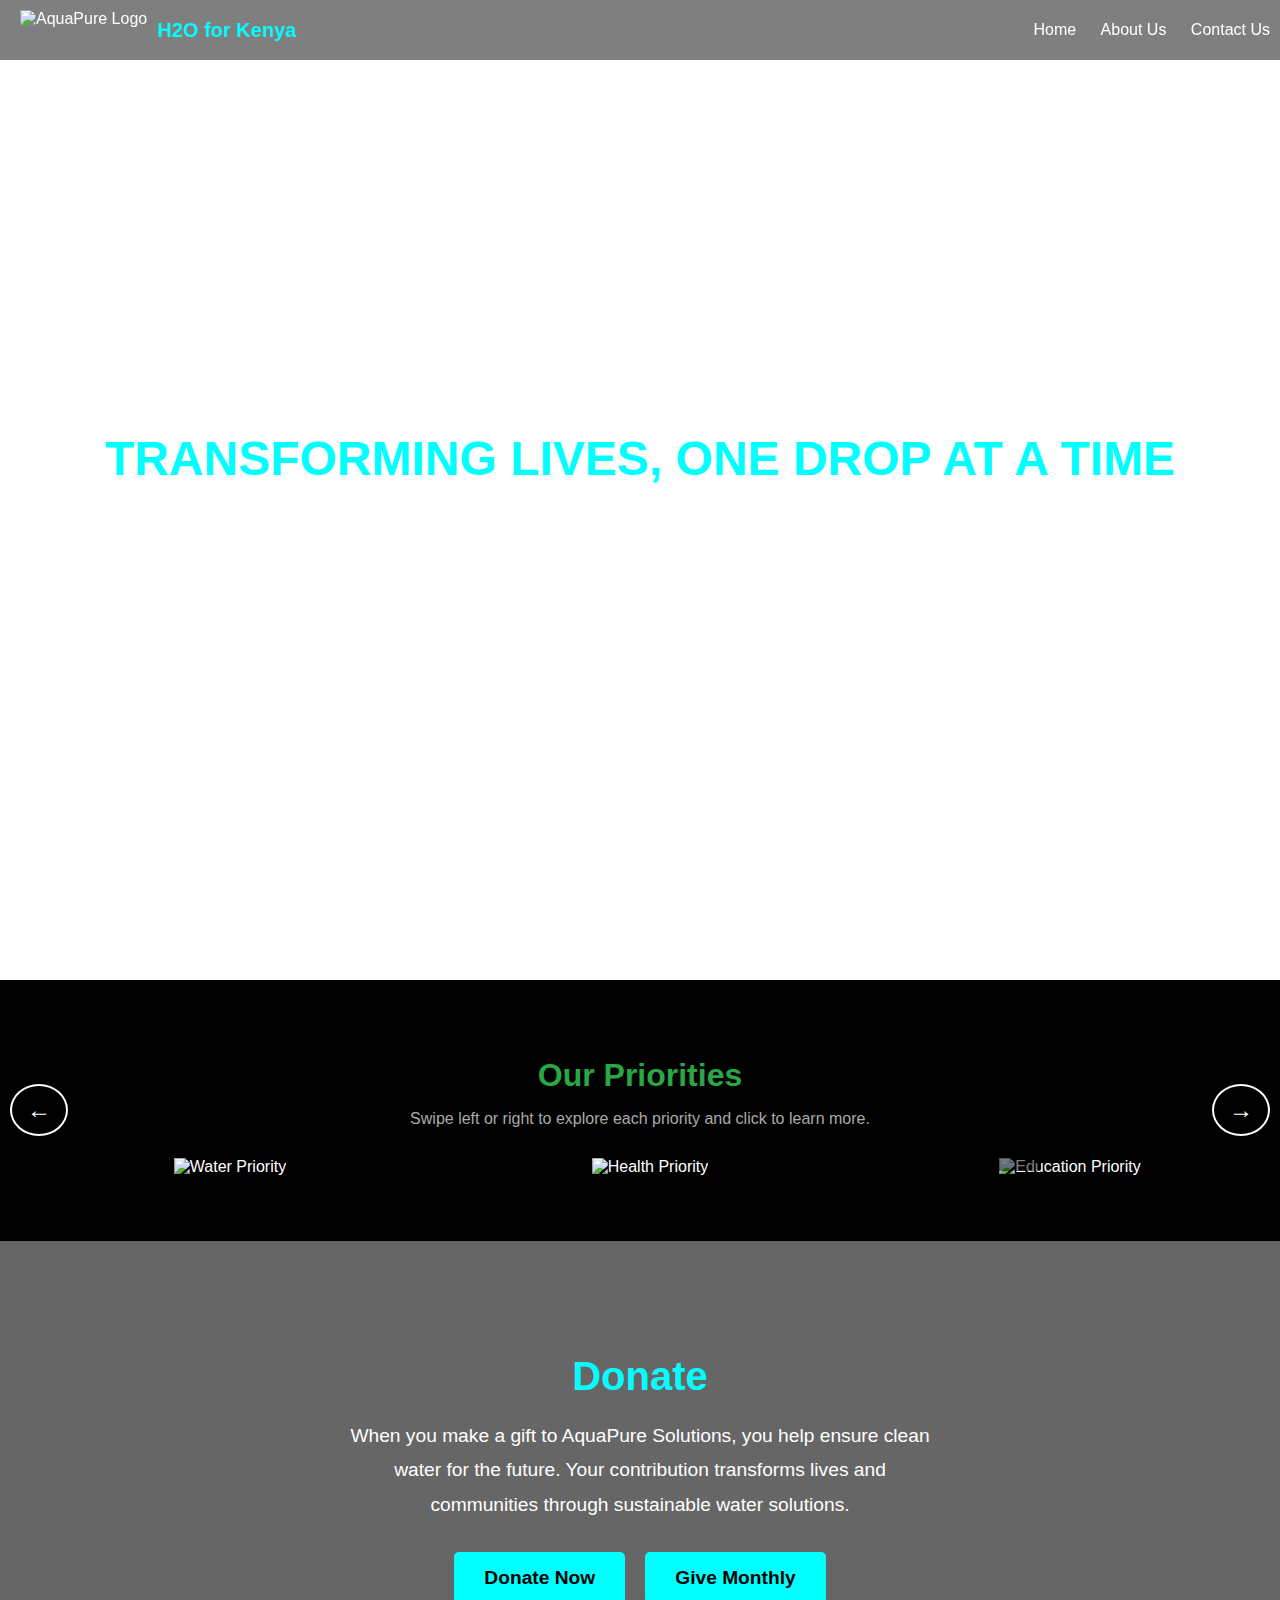
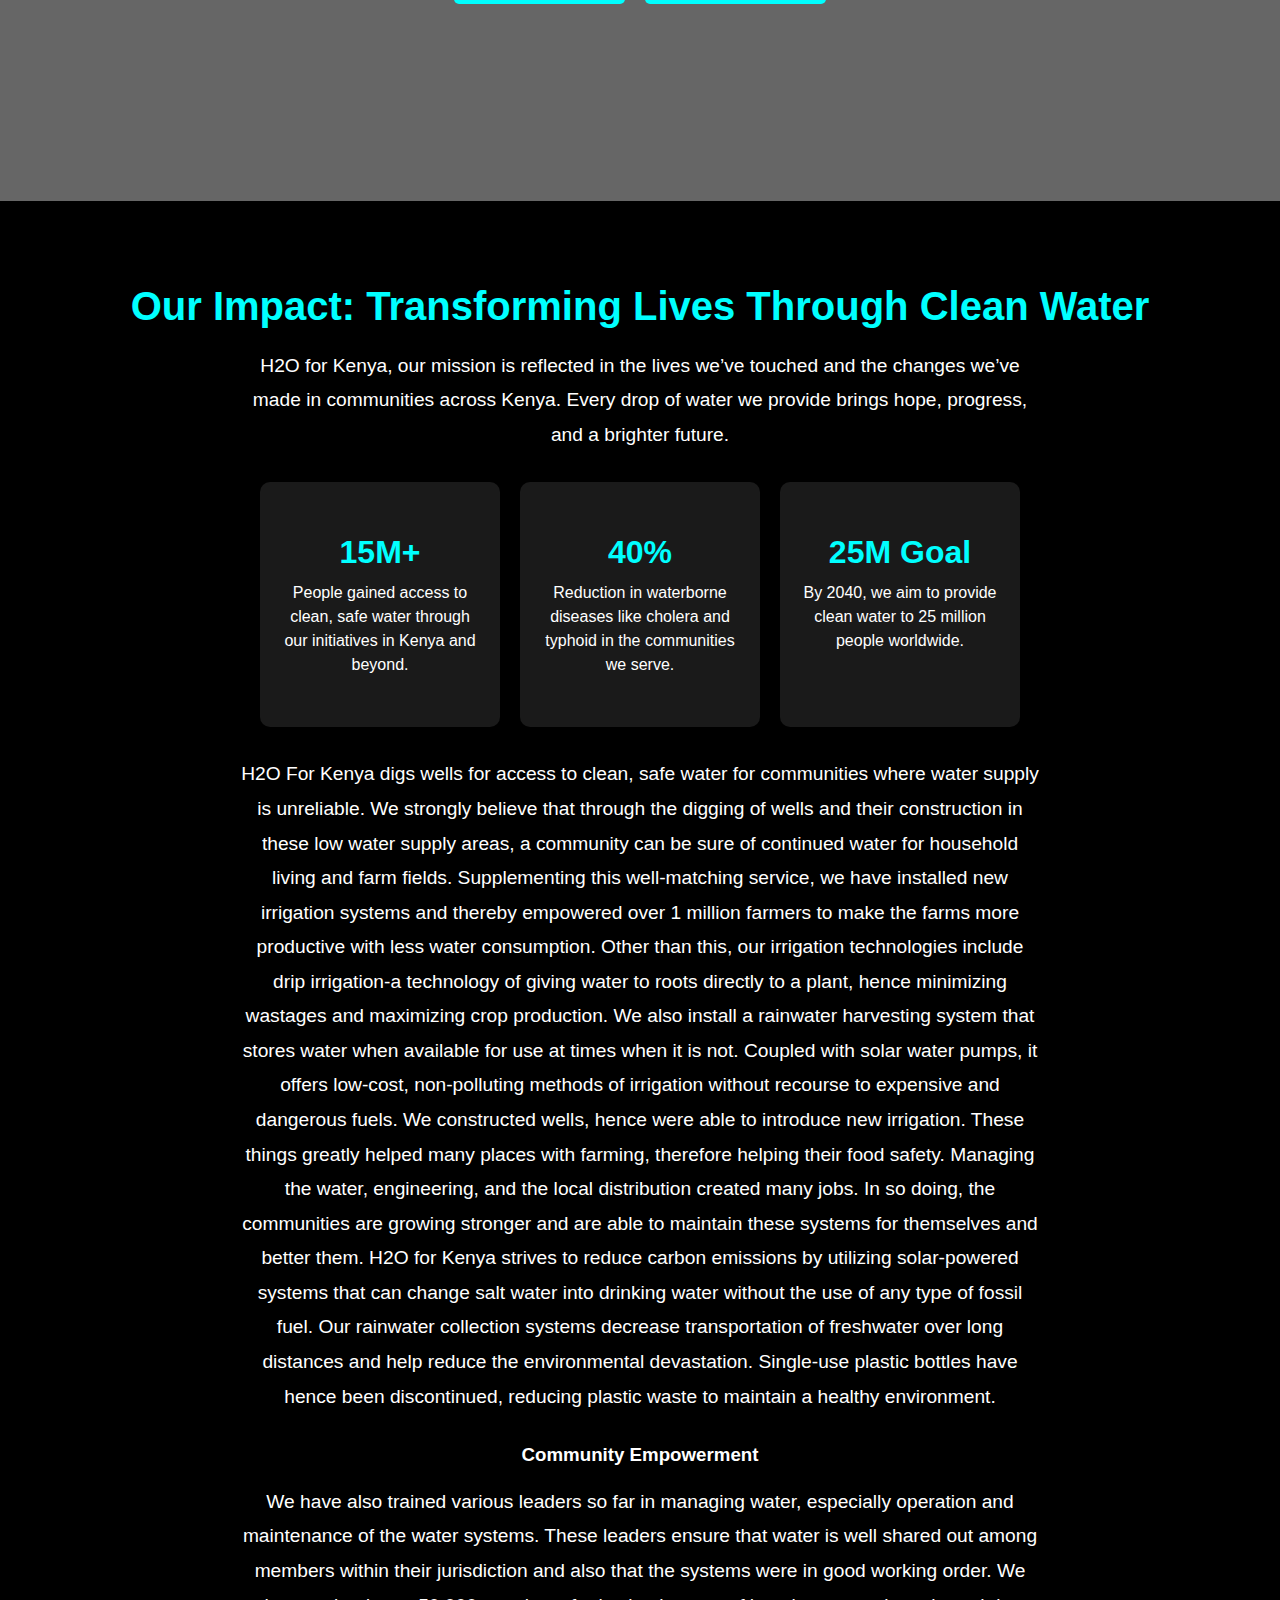
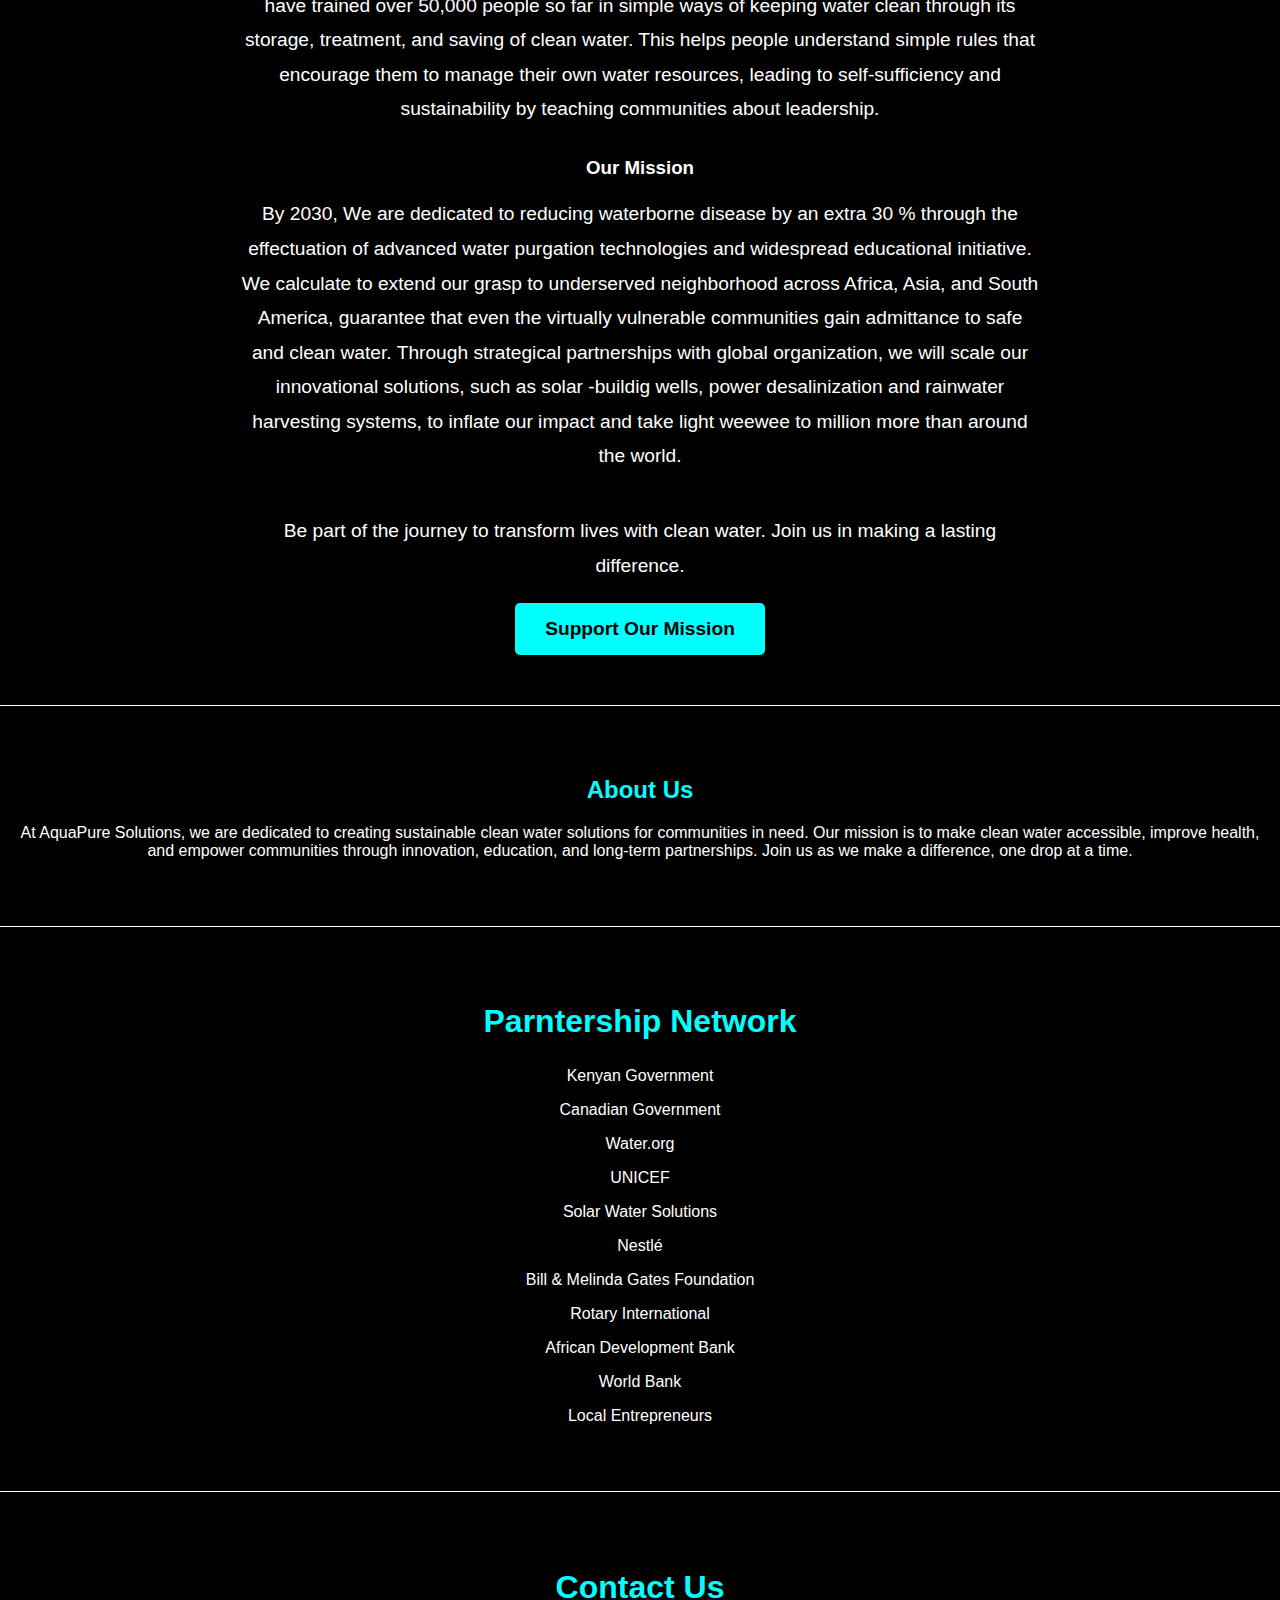
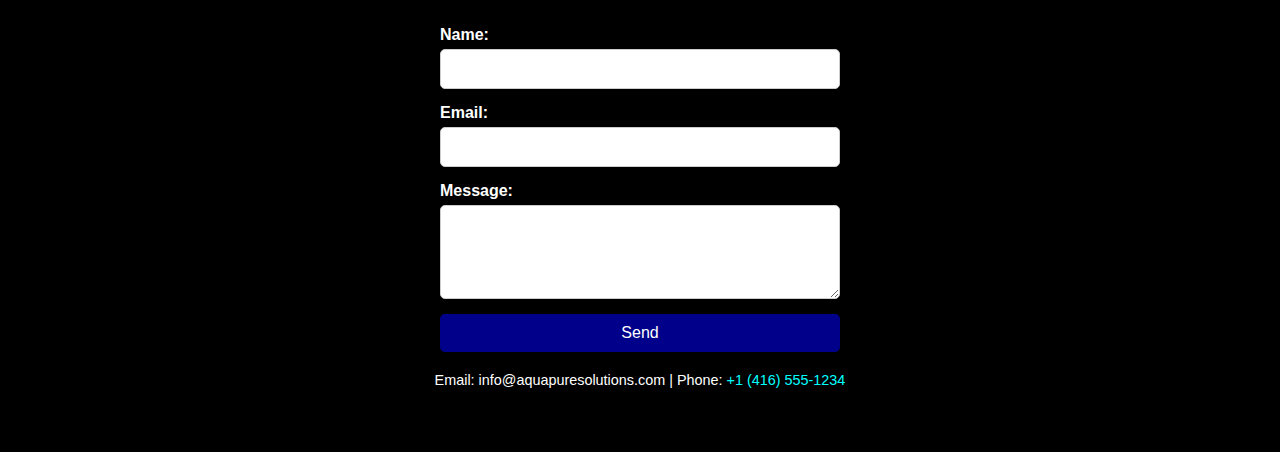
==== commit 79a543fd: "Update index.html" ====
--- a/index.html
+++ b/index.html
@@ -109,9 +109,7 @@
 
     <p>
       H2O For Kenya digs wells for access to clean, safe water for communities where water supply is unreliable. We strongly believe that through the digging of wells and their construction in these low water supply areas, a community can be sure of continued water for household living and farm fields. Supplementing this well-matching service, we have installed new irrigation systems and thereby empowered over 1 million farmers to make the farms more productive with less water consumption. Other than this, our irrigation technologies include drip irrigation-a technology of giving water to roots directly to a plant, hence minimizing wastages and maximizing crop production. We also install a rainwater harvesting system that stores water when available for use at times when it is not. Coupled with solar water pumps, it offers low-cost, non-polluting methods of irrigation without recourse to expensive and dangerous fuels.
-    </p>
-
-    <p>
+
     We constructed wells, hence were able to introduce new irrigation. These things greatly helped many places with farming, therefore helping their food safety. Managing the water, engineering, and the local distribution created many jobs. In so doing, the communities are growing stronger and are able to maintain these systems for themselves and better them. H2O for Kenya strives to reduce carbon emissions by utilizing solar-powered systems that can change salt water into drinking water without the use of any type of fossil fuel. Our rainwater collection systems decrease transportation of freshwater over long distances and help reduce the environmental devastation. Single-use plastic bottles have hence been discontinued, reducing plastic waste to maintain a healthy environment.
     </p>
 
@@ -121,7 +119,7 @@
 
     <h3>Our Mission</h3>
     <p>
-       By 2030, AquaPure Solutions is dedicated to reducing waterborne disease by an extra 30 % through the effectuation of advanced water purgation technologies and widespread educational initiative. We calculate to extend our grasp to underserved neighborhood across Africa, Asia, and South America, guarantee that even the virtually vulnerable communities gain admittance to safe and clean pee. Through strategical partnerships with global organization, we will scale our innovational solutions, such as solar - power desalinization and rainwater harvesting systems, to inflate our impact and take light weewee to million more than around the world.
+       By 2030, We are dedicated to reducing waterborne disease by an extra 30 % through the effectuation of advanced water purgation technologies and widespread educational initiative. We calculate to extend our grasp to underserved neighborhood across Africa, Asia, and South America, guarantee that even the virtually vulnerable communities gain admittance to safe and clean water. Through strategical partnerships with global organization, we will scale our innovational solutions, such as solar -buildig wells, power desalinization and rainwater harvesting systems, to inflate our impact and take light weewee to million more than around the world.
 
     </p>
 
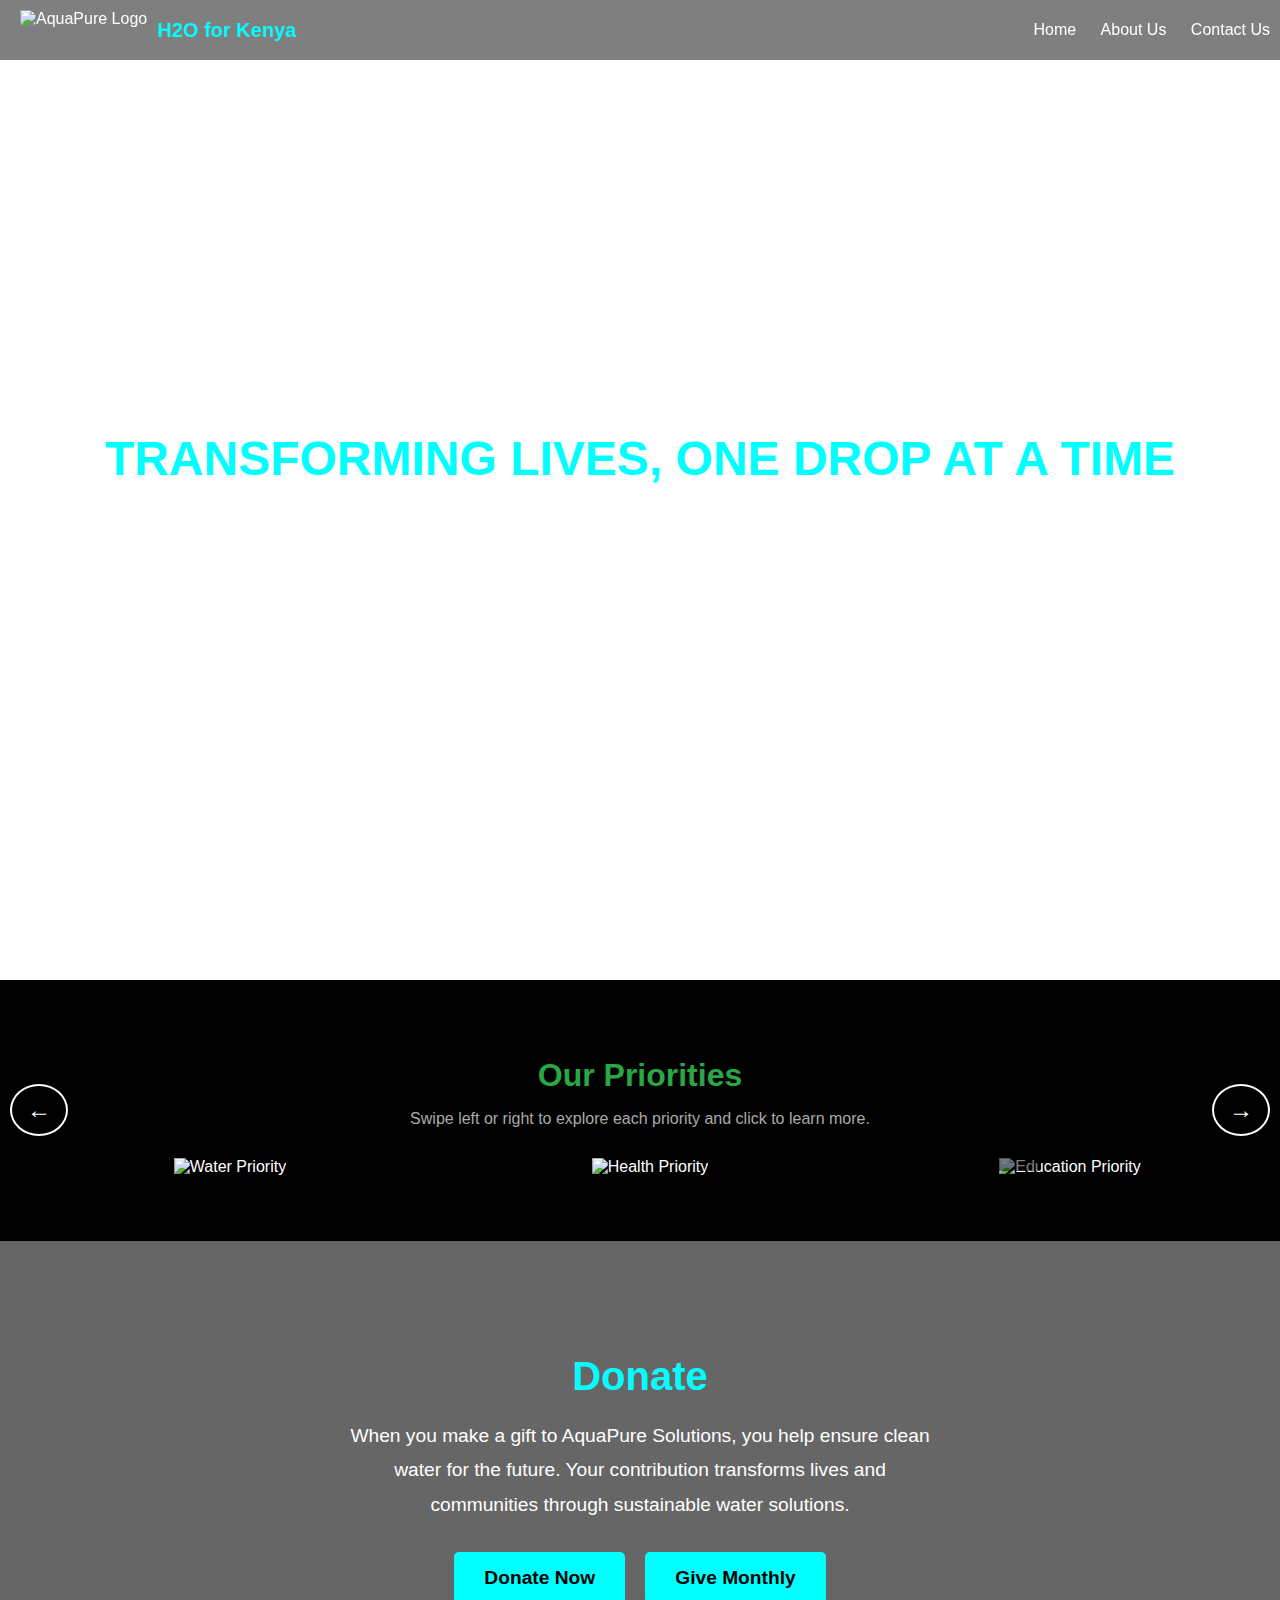
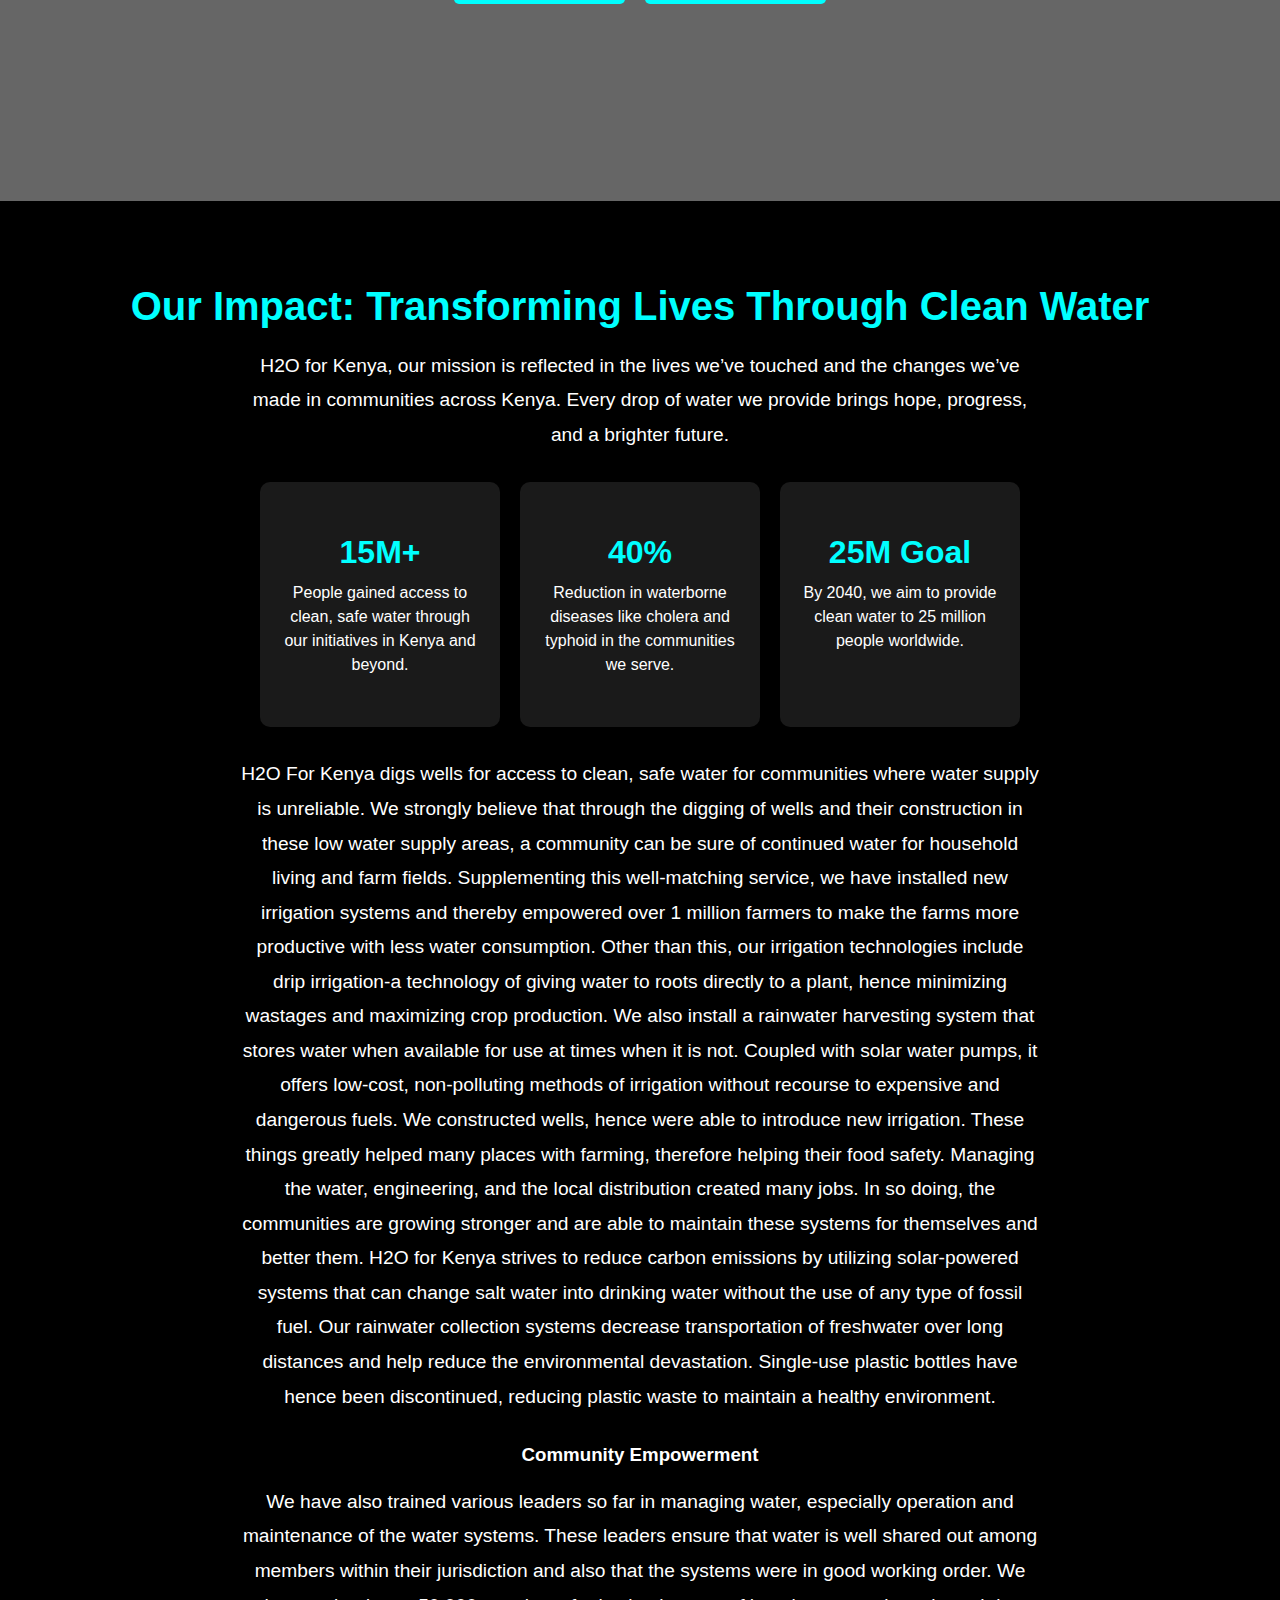
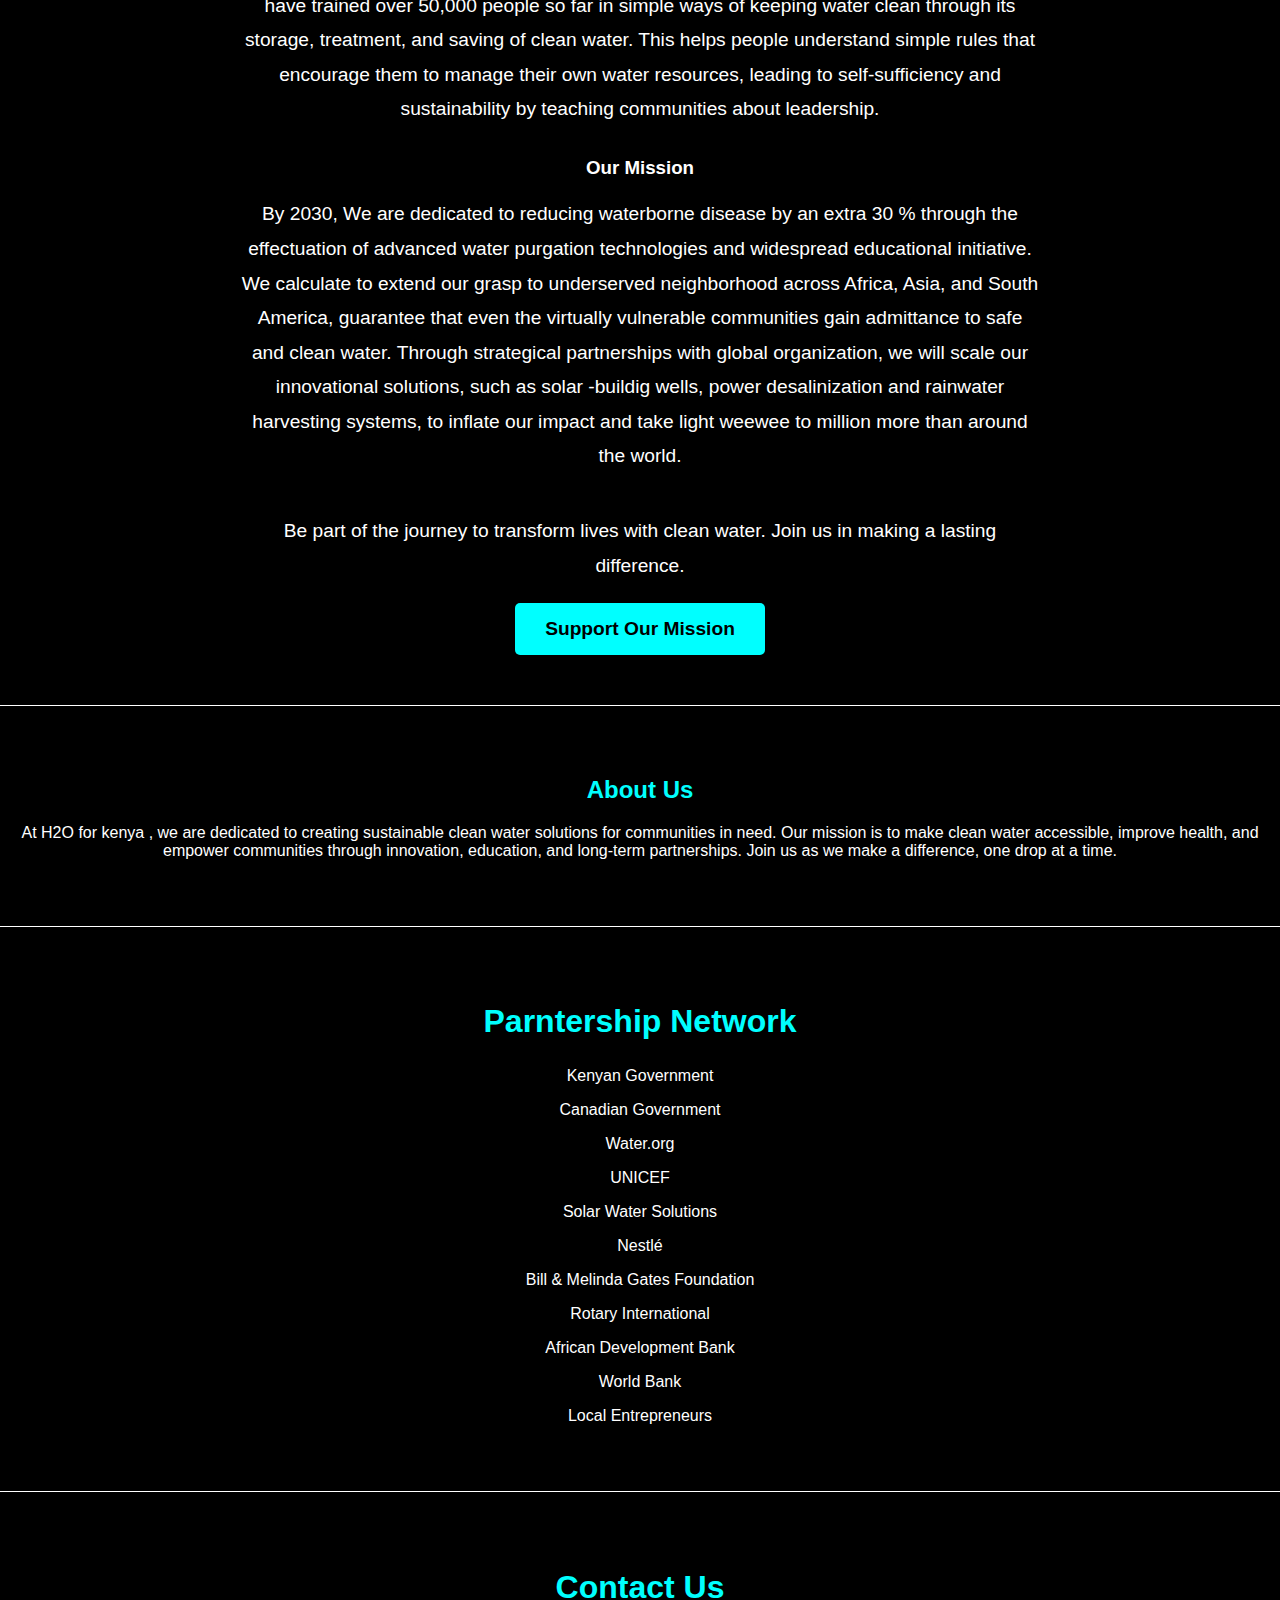
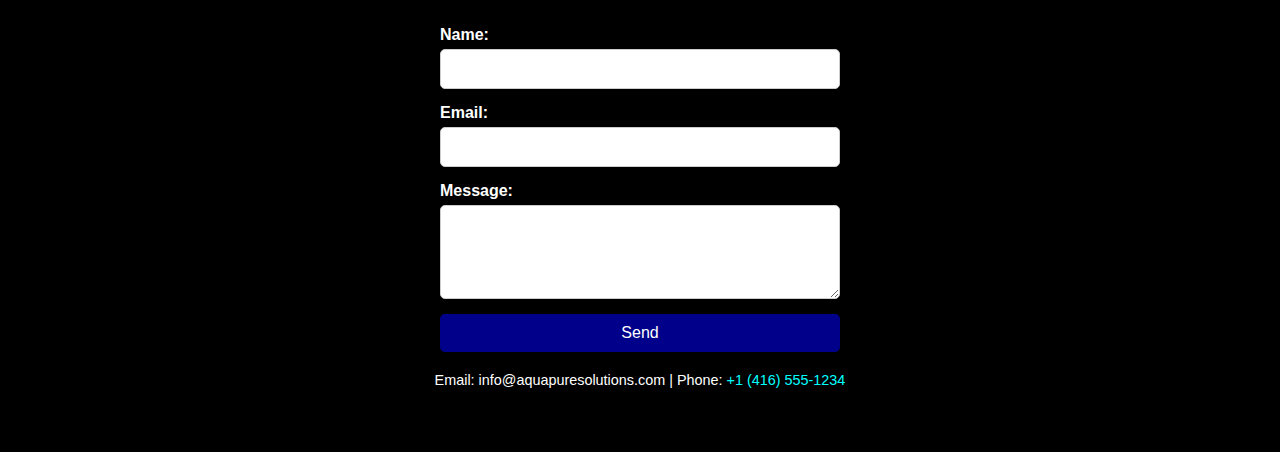
==== commit 6c84fbeb: "Update index.html" ====
--- a/index.html
+++ b/index.html
@@ -134,7 +134,7 @@
 <section id="about-us" style="background-color: black; color: white; padding: 50px 20px; text-align: center;">
     <h2 style="color: aqua;">About Us</h2>
     <p>
-        At AquaPure Solutions, we are dedicated to creating sustainable clean water solutions for communities in need.
+        At H2O for kenya , we are dedicated to creating sustainable clean water solutions for communities in need.
         Our mission is to make clean water accessible, improve health, and empower communities through innovation,
         education, and long-term partnerships. Join us as we make a difference, one drop at a time.
     </p>
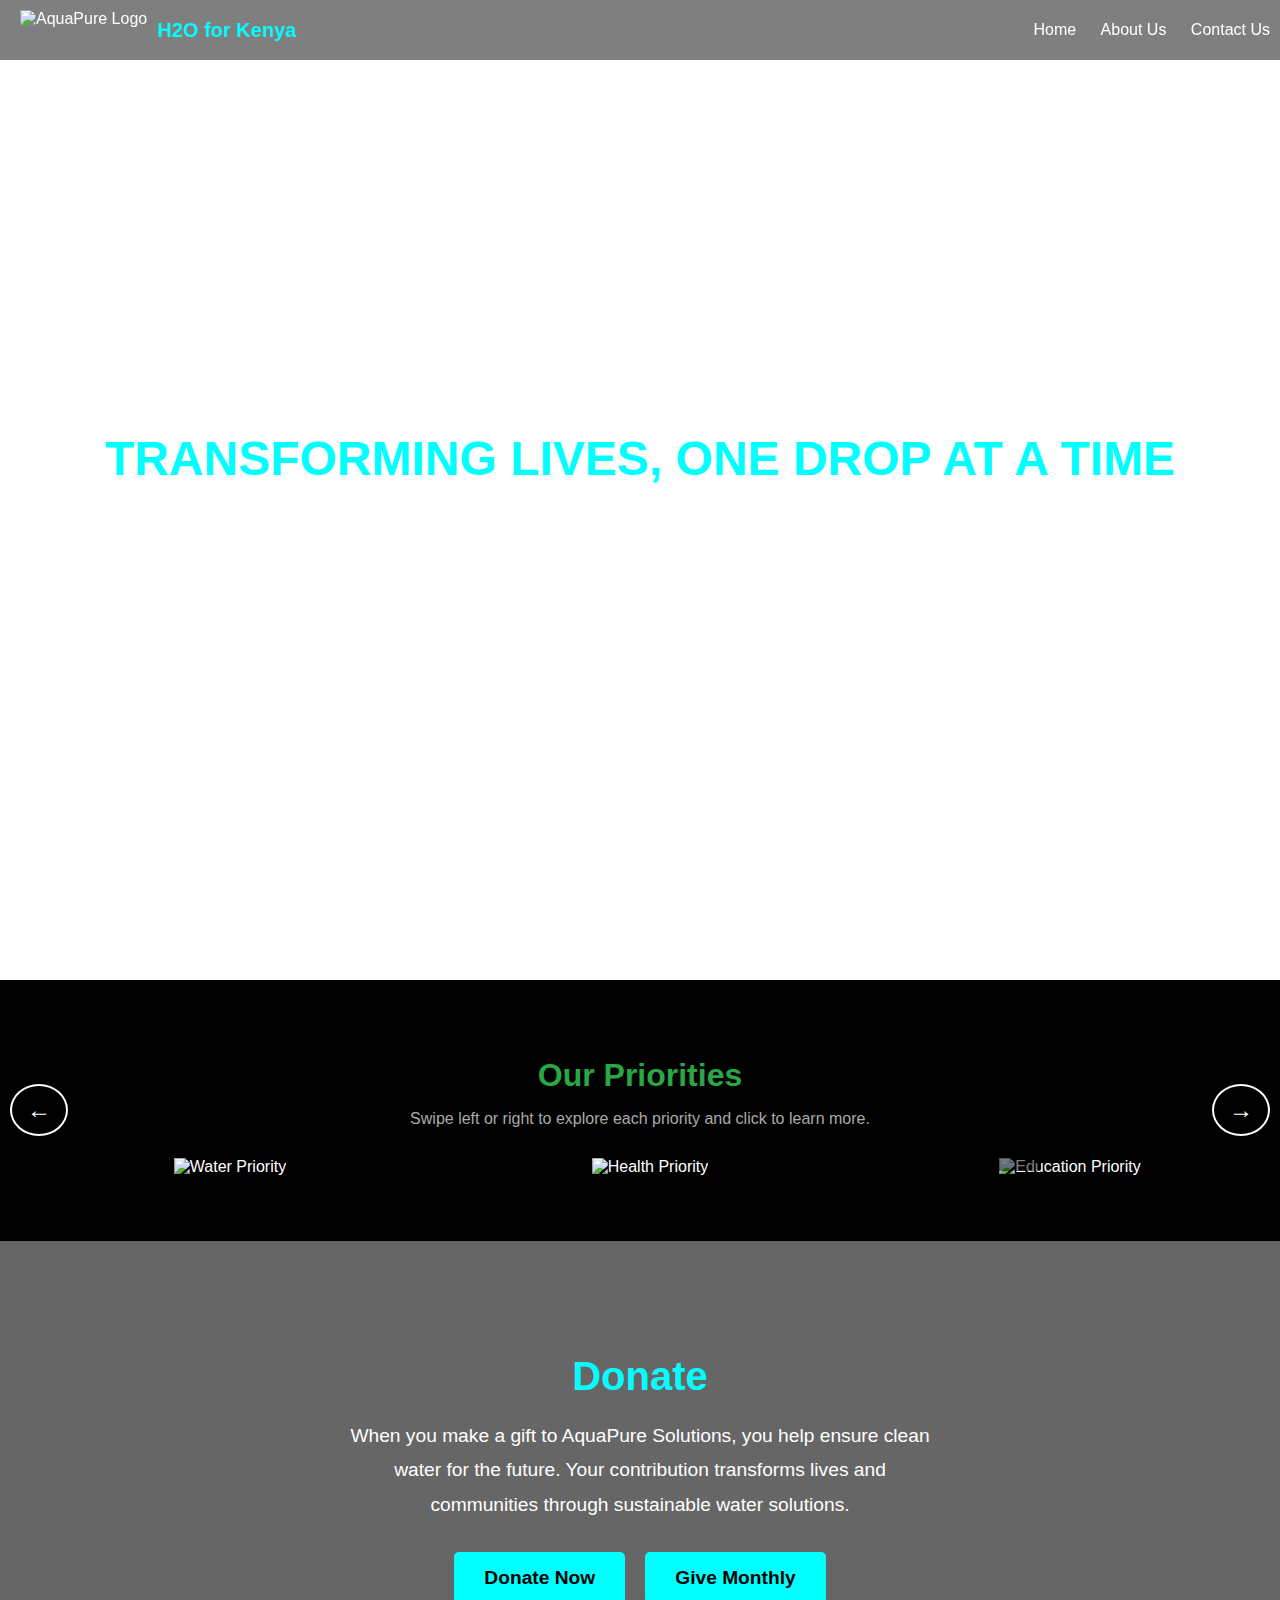
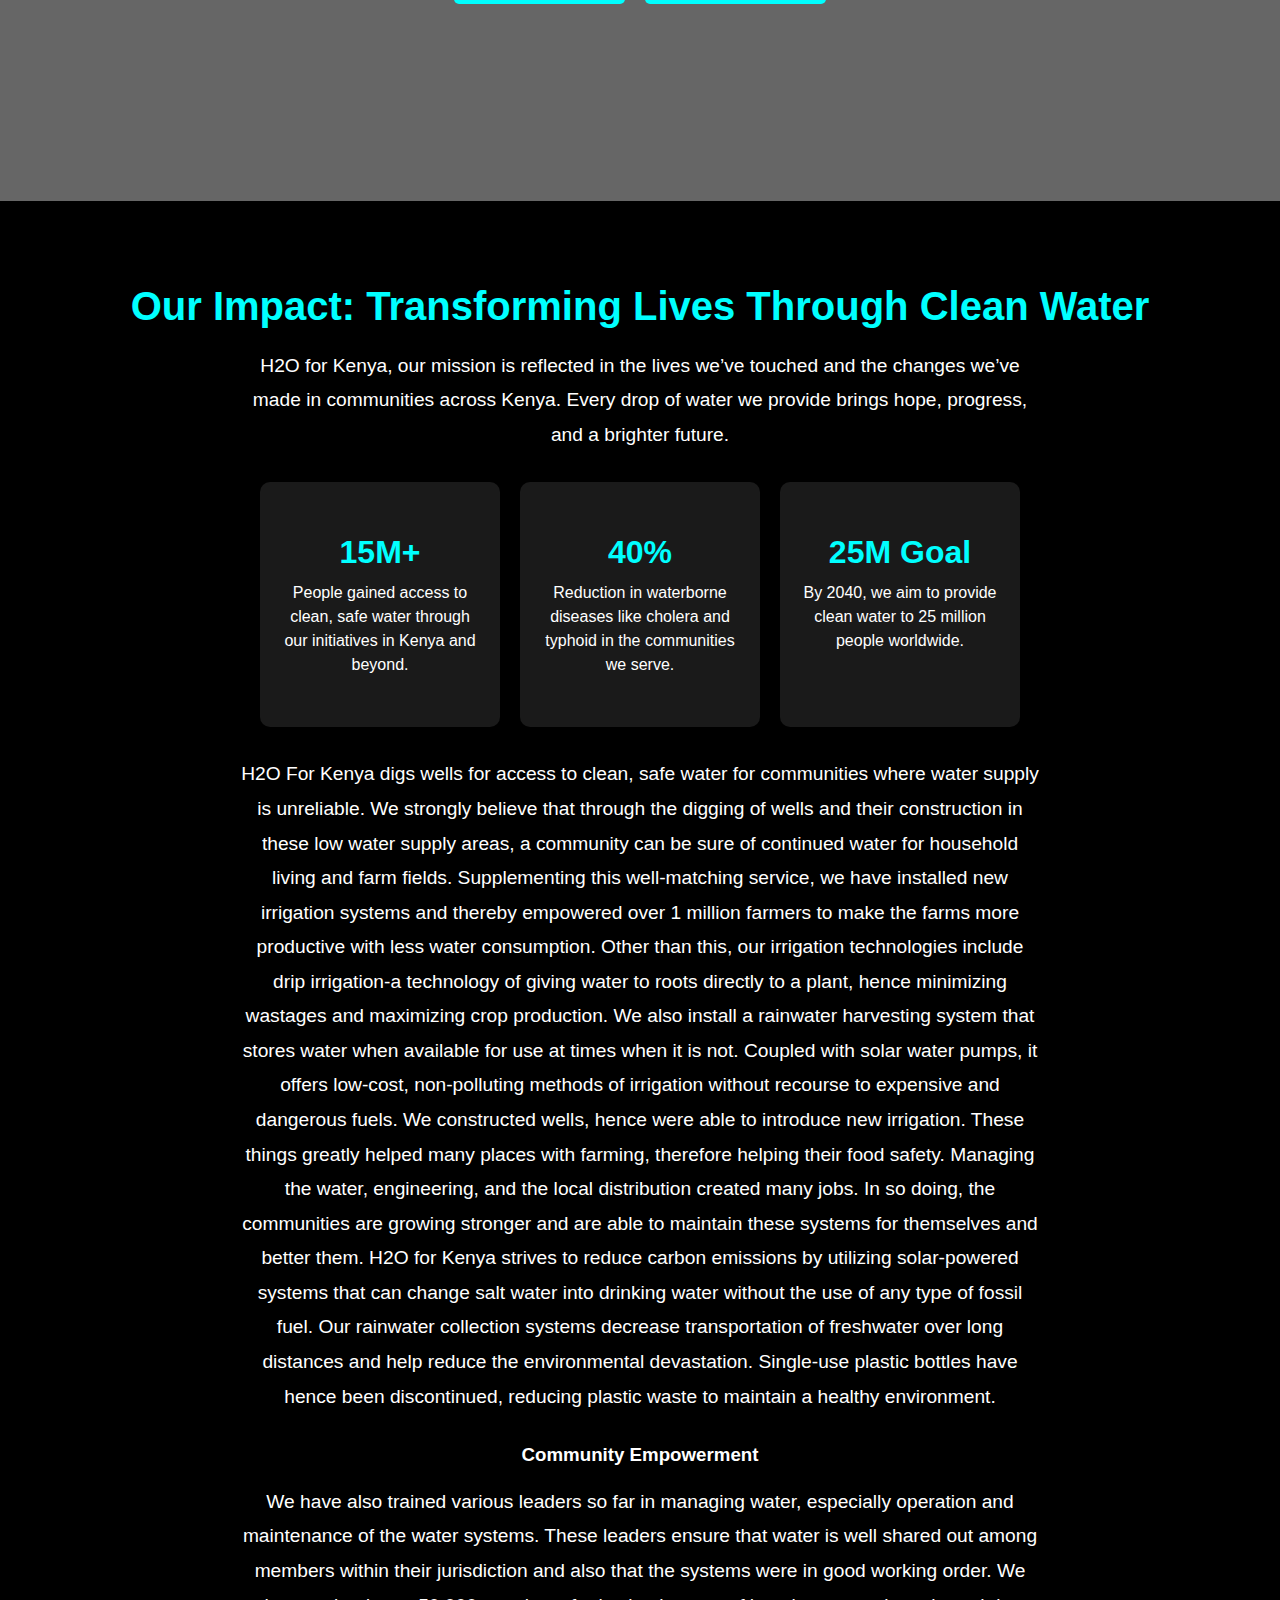
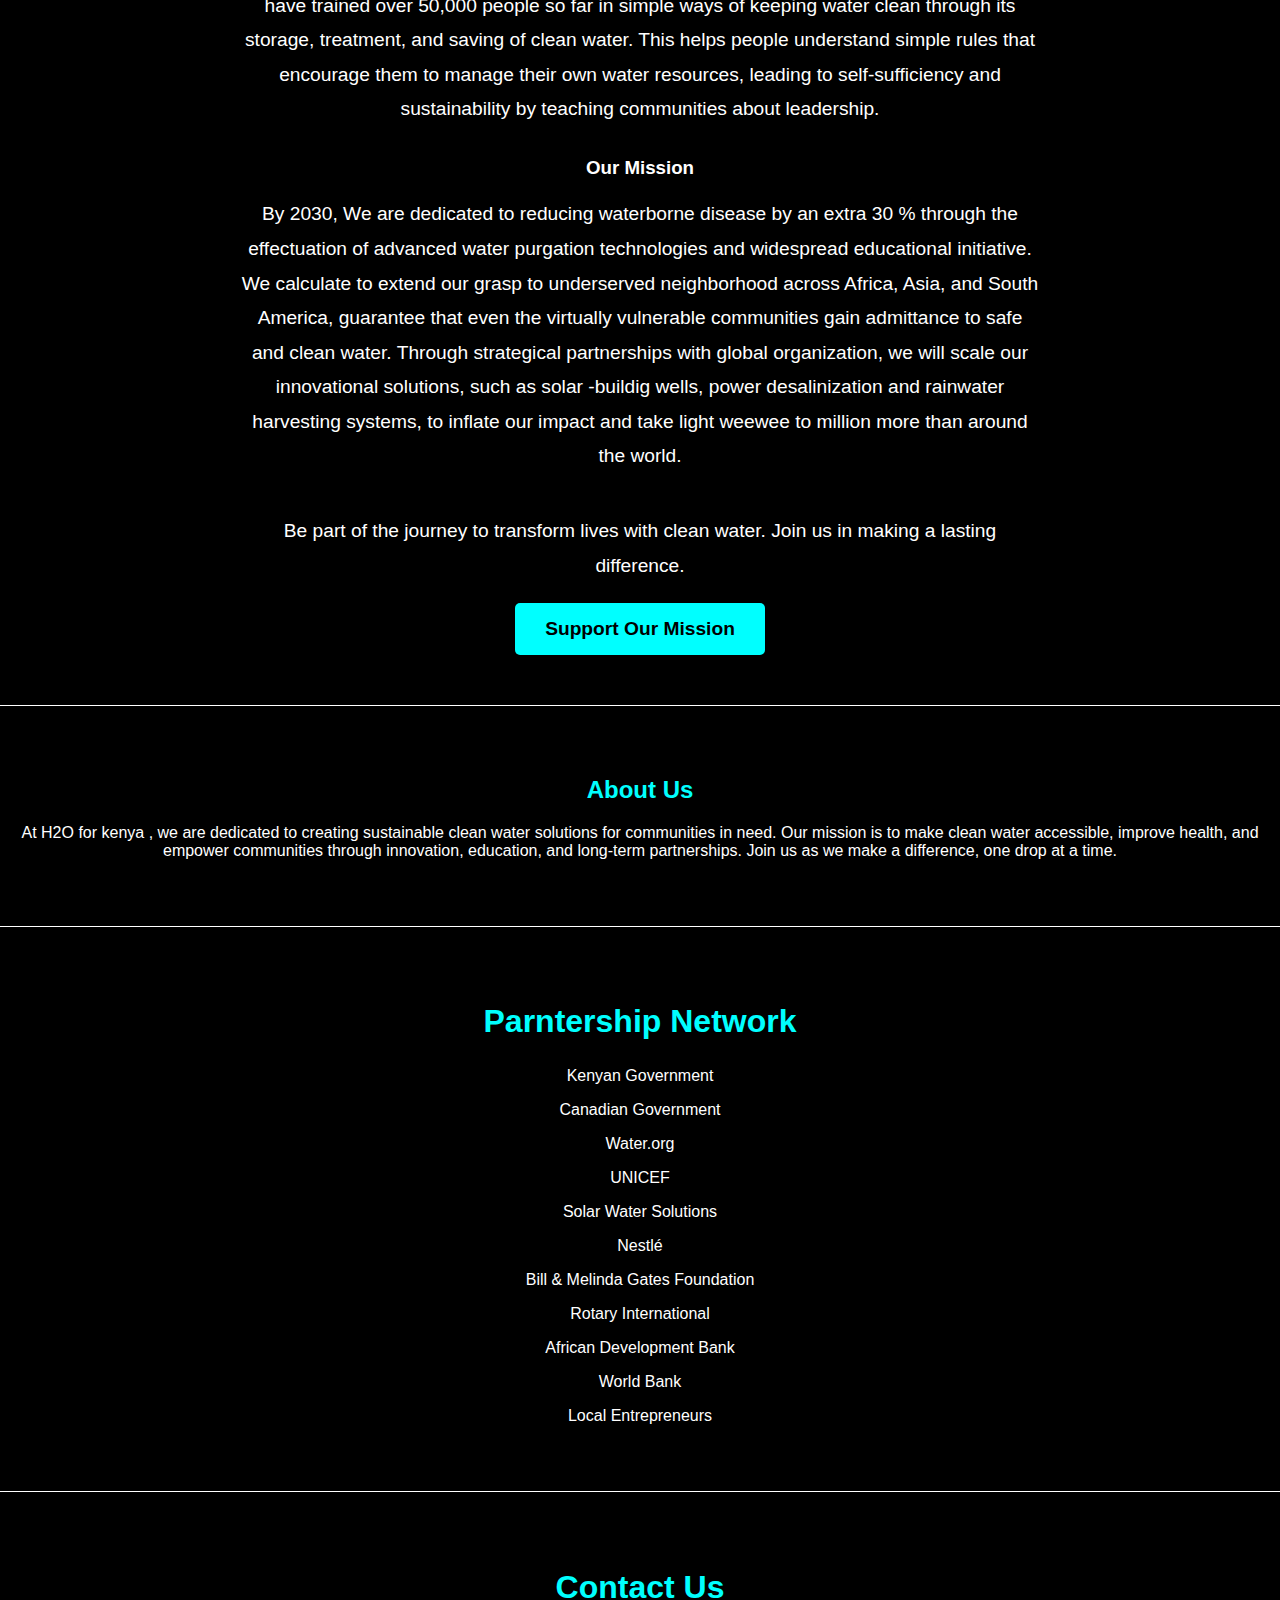
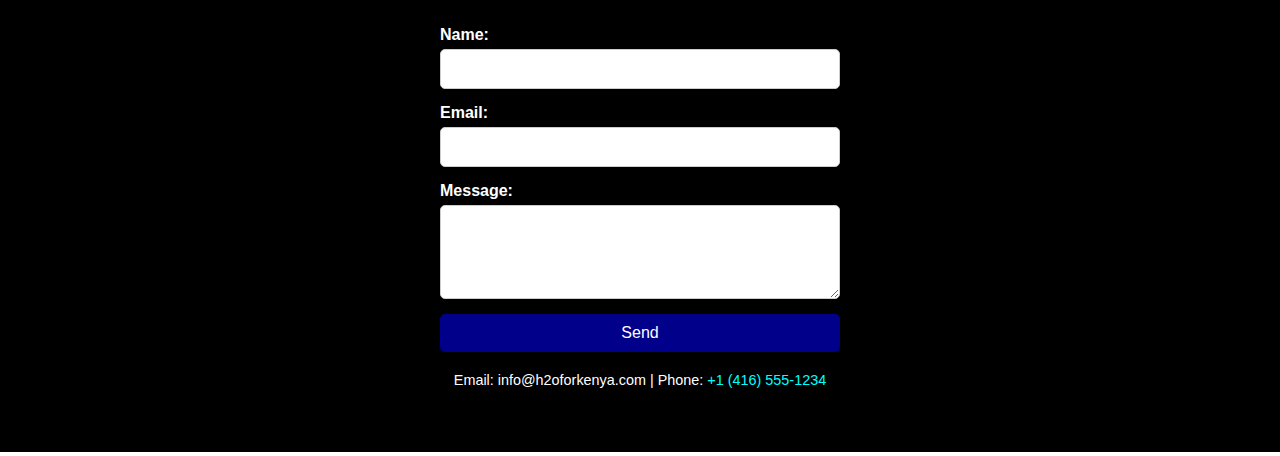
==== commit 9e0eace0: "Update index.html" ====
--- a/index.html
+++ b/index.html
@@ -177,7 +177,7 @@
             
             <button type="submit">Send</button>
         </form>
-        <p>Email: info@aquapuresolutions.com | Phone: <a href="tel:+14165551234">+1 (416) 555-1234</a></p>
+        <p>Email: info@h2oforkenya.com | Phone: <a href="tel:+14165551234">+1 (416) 555-1234</a></p>
    
     </section>
 
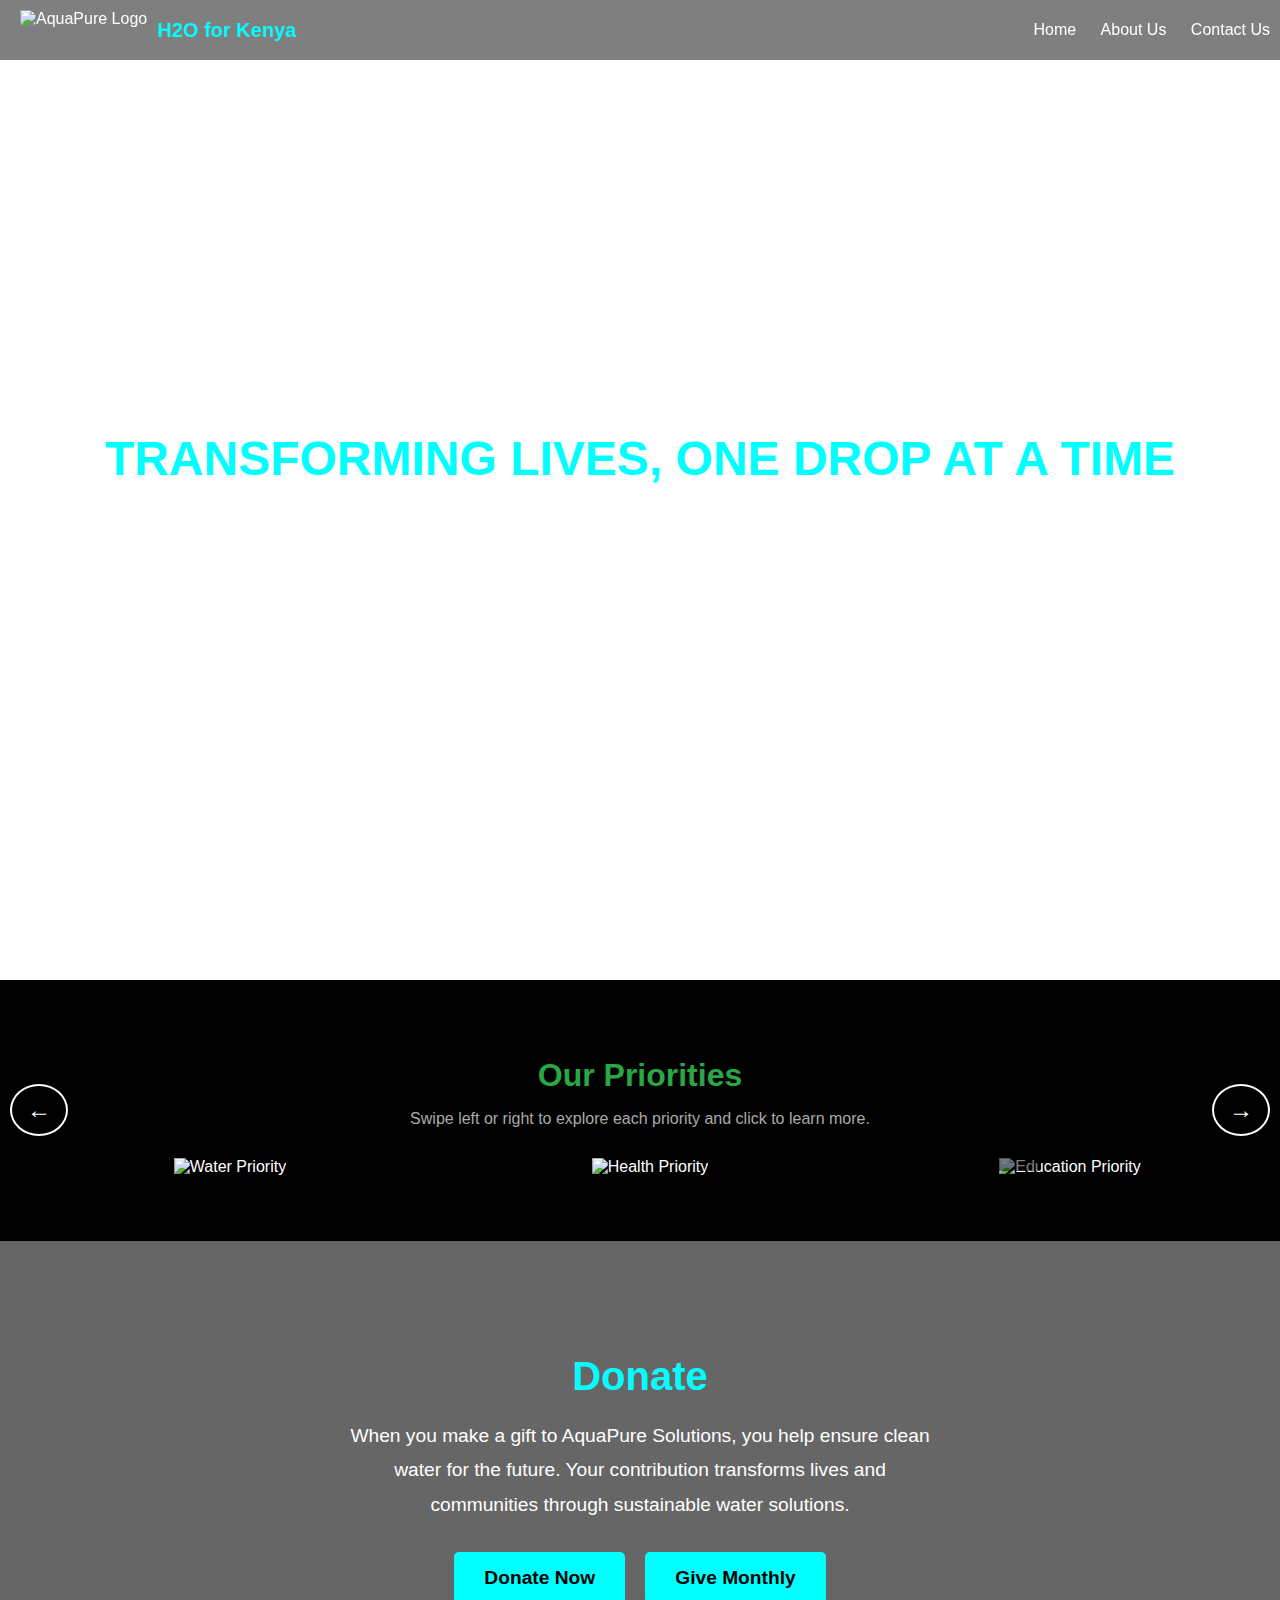
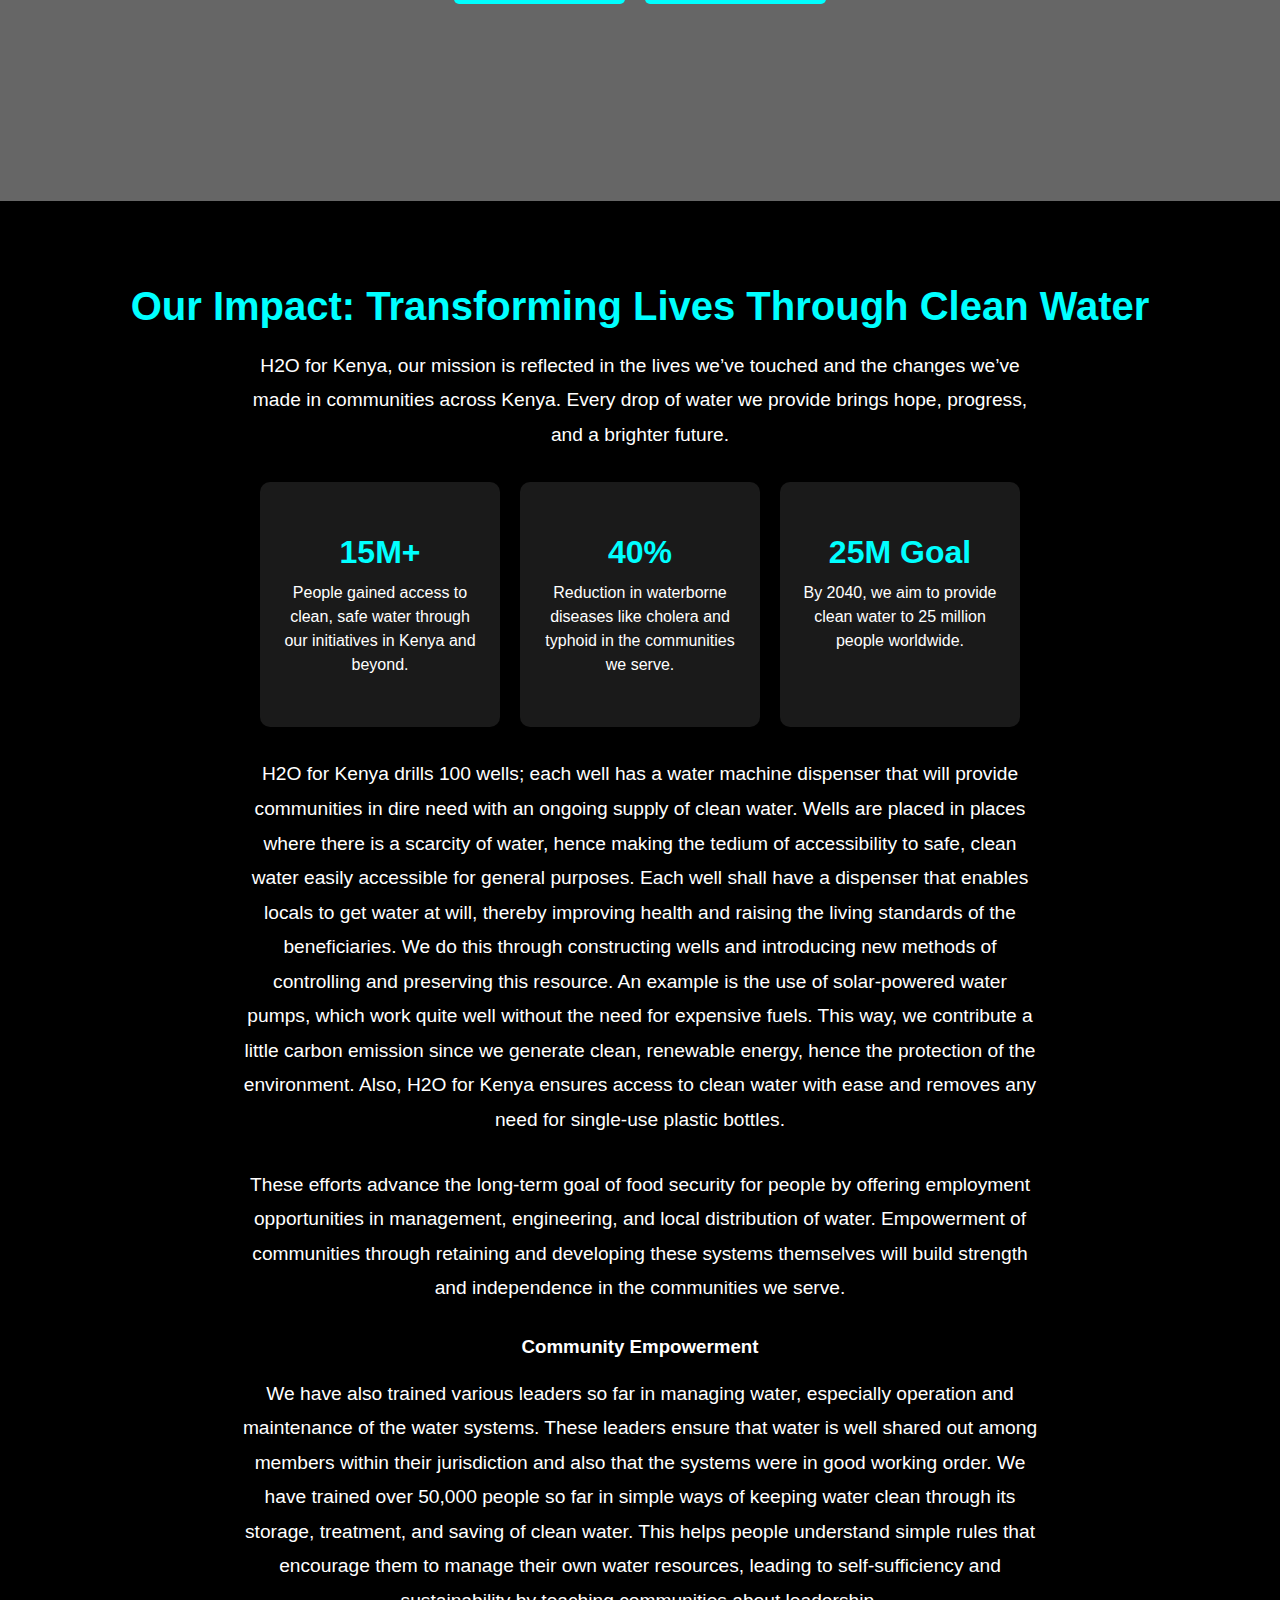
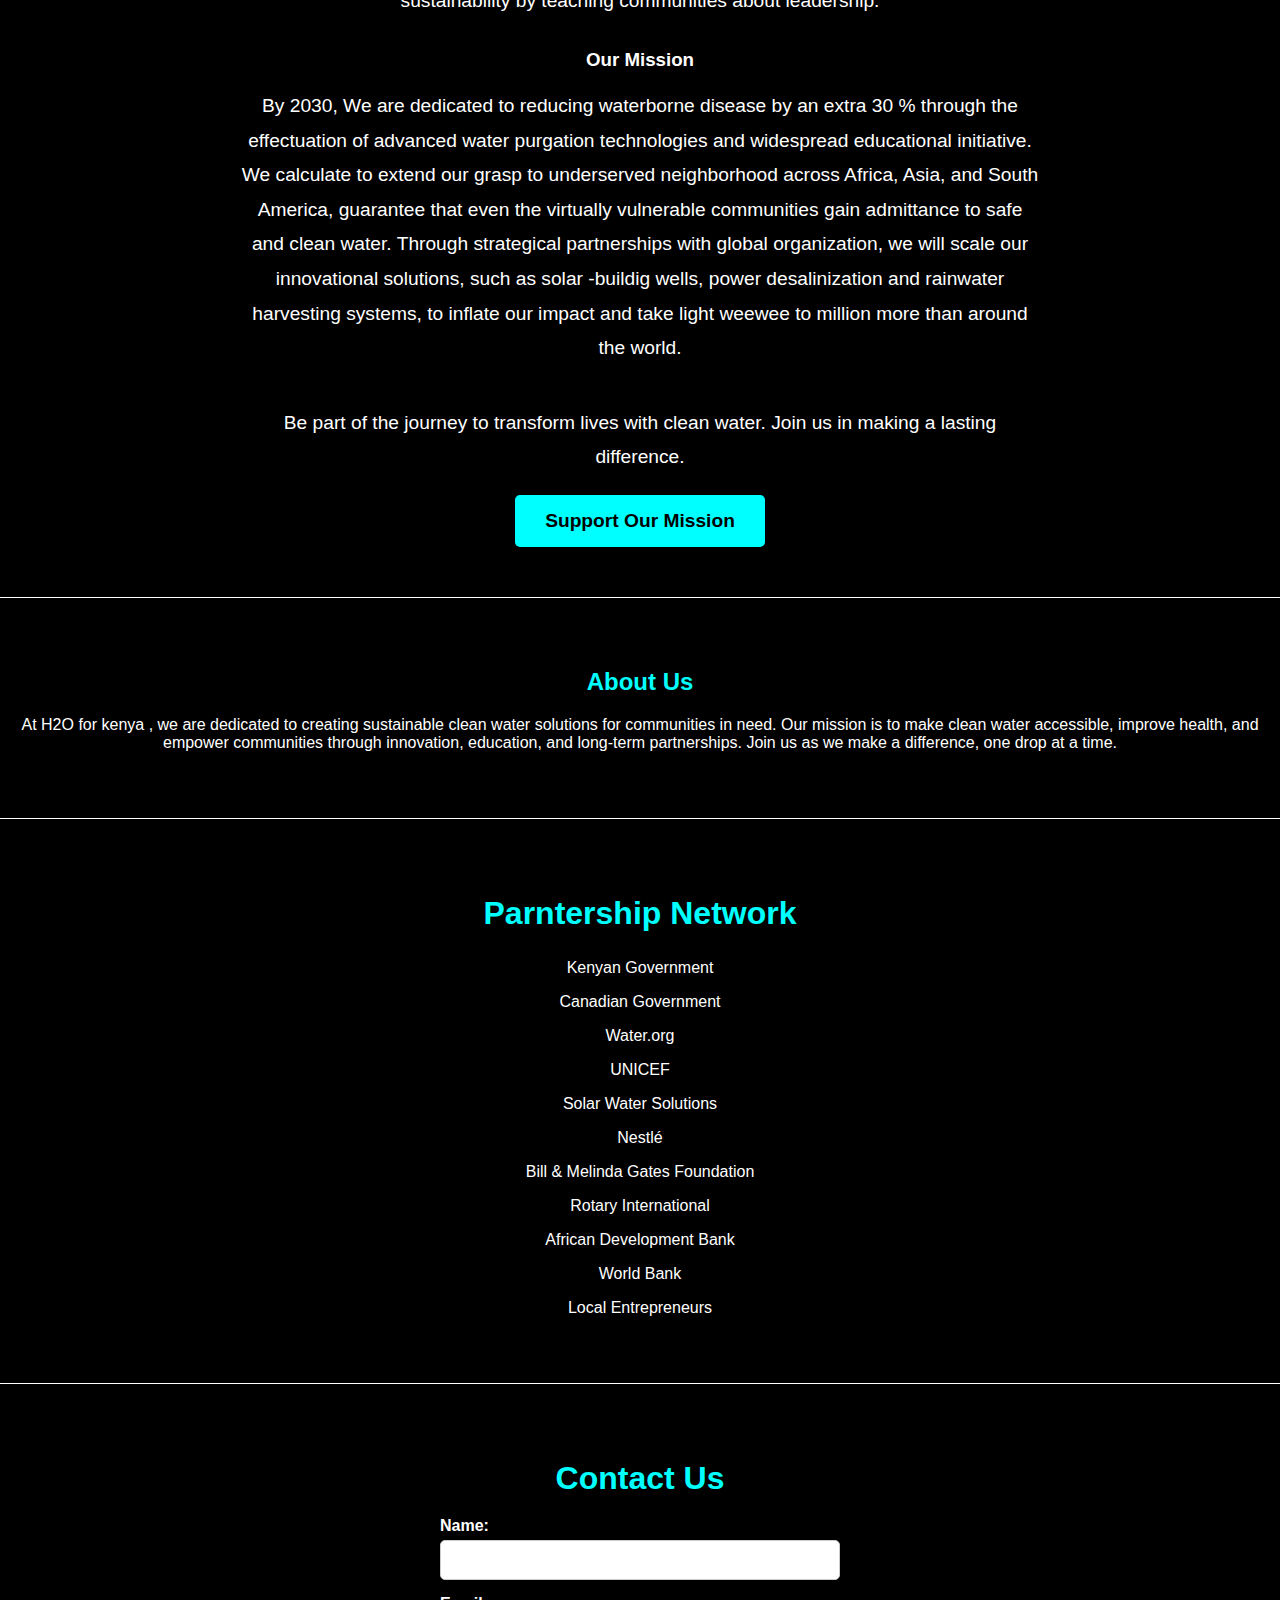
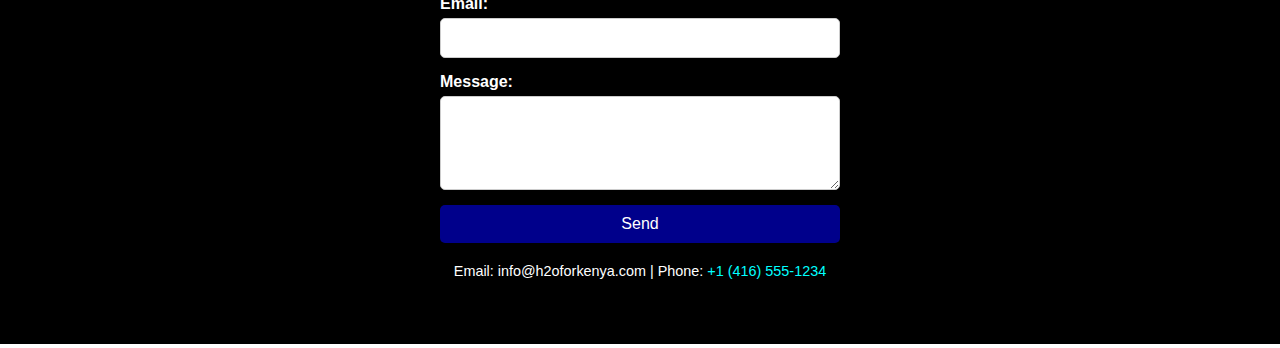
==== commit 8ab86f83: "Update index.html" ====
--- a/index.html
+++ b/index.html
@@ -106,13 +106,15 @@
             <p>By 2040, we aim to provide clean water to 25 million people worldwide.</p>
         </div>
     </div>
-
-    <p>
-      H2O For Kenya digs wells for access to clean, safe water for communities where water supply is unreliable. We strongly believe that through the digging of wells and their construction in these low water supply areas, a community can be sure of continued water for household living and farm fields. Supplementing this well-matching service, we have installed new irrigation systems and thereby empowered over 1 million farmers to make the farms more productive with less water consumption. Other than this, our irrigation technologies include drip irrigation-a technology of giving water to roots directly to a plant, hence minimizing wastages and maximizing crop production. We also install a rainwater harvesting system that stores water when available for use at times when it is not. Coupled with solar water pumps, it offers low-cost, non-polluting methods of irrigation without recourse to expensive and dangerous fuels.
-
-    We constructed wells, hence were able to introduce new irrigation. These things greatly helped many places with farming, therefore helping their food safety. Managing the water, engineering, and the local distribution created many jobs. In so doing, the communities are growing stronger and are able to maintain these systems for themselves and better them. H2O for Kenya strives to reduce carbon emissions by utilizing solar-powered systems that can change salt water into drinking water without the use of any type of fossil fuel. Our rainwater collection systems decrease transportation of freshwater over long distances and help reduce the environmental devastation. Single-use plastic bottles have hence been discontinued, reducing plastic waste to maintain a healthy environment.
-    </p>
-
+  <p>
+   H2O for Kenya drills 100 wells; each well has a water machine dispenser that will provide communities in dire need with an ongoing supply of clean water. Wells are placed in places where there is a scarcity of water, hence making the tedium of accessibility to safe, clean water easily accessible for general purposes. Each well shall have a dispenser that enables locals to get water at will, thereby improving health and raising the living standards of the beneficiaries.
+
+We do this through constructing wells and introducing new methods of controlling and preserving this resource. An example is the use of solar-powered water pumps, which work quite well without the need for expensive fuels. This way, we contribute a little carbon emission since we generate clean, renewable energy, hence the protection of the environment. Also, H2O for Kenya ensures access to clean water with ease and removes any need for single-use plastic bottles.
+  <p>
+       <p>
+These efforts advance the long-term goal of food security for people by offering employment opportunities in management, engineering, and local distribution of water. Empowerment of communities through retaining and developing these systems themselves will build strength and independence in the communities we serve.
+     <p>
+        
     <h3>Community Empowerment</h3>
     <p>
        We have also trained various leaders so far in managing water, especially operation and maintenance of the water systems. These leaders ensure that water is well shared out among members within their jurisdiction and also that the systems were in good working order. We have trained over 50,000 people so far in simple ways of keeping water clean through its storage, treatment, and saving of clean water. This helps people understand simple rules that encourage them to manage their own water resources, leading to self-sufficiency and sustainability by teaching communities about leadership.
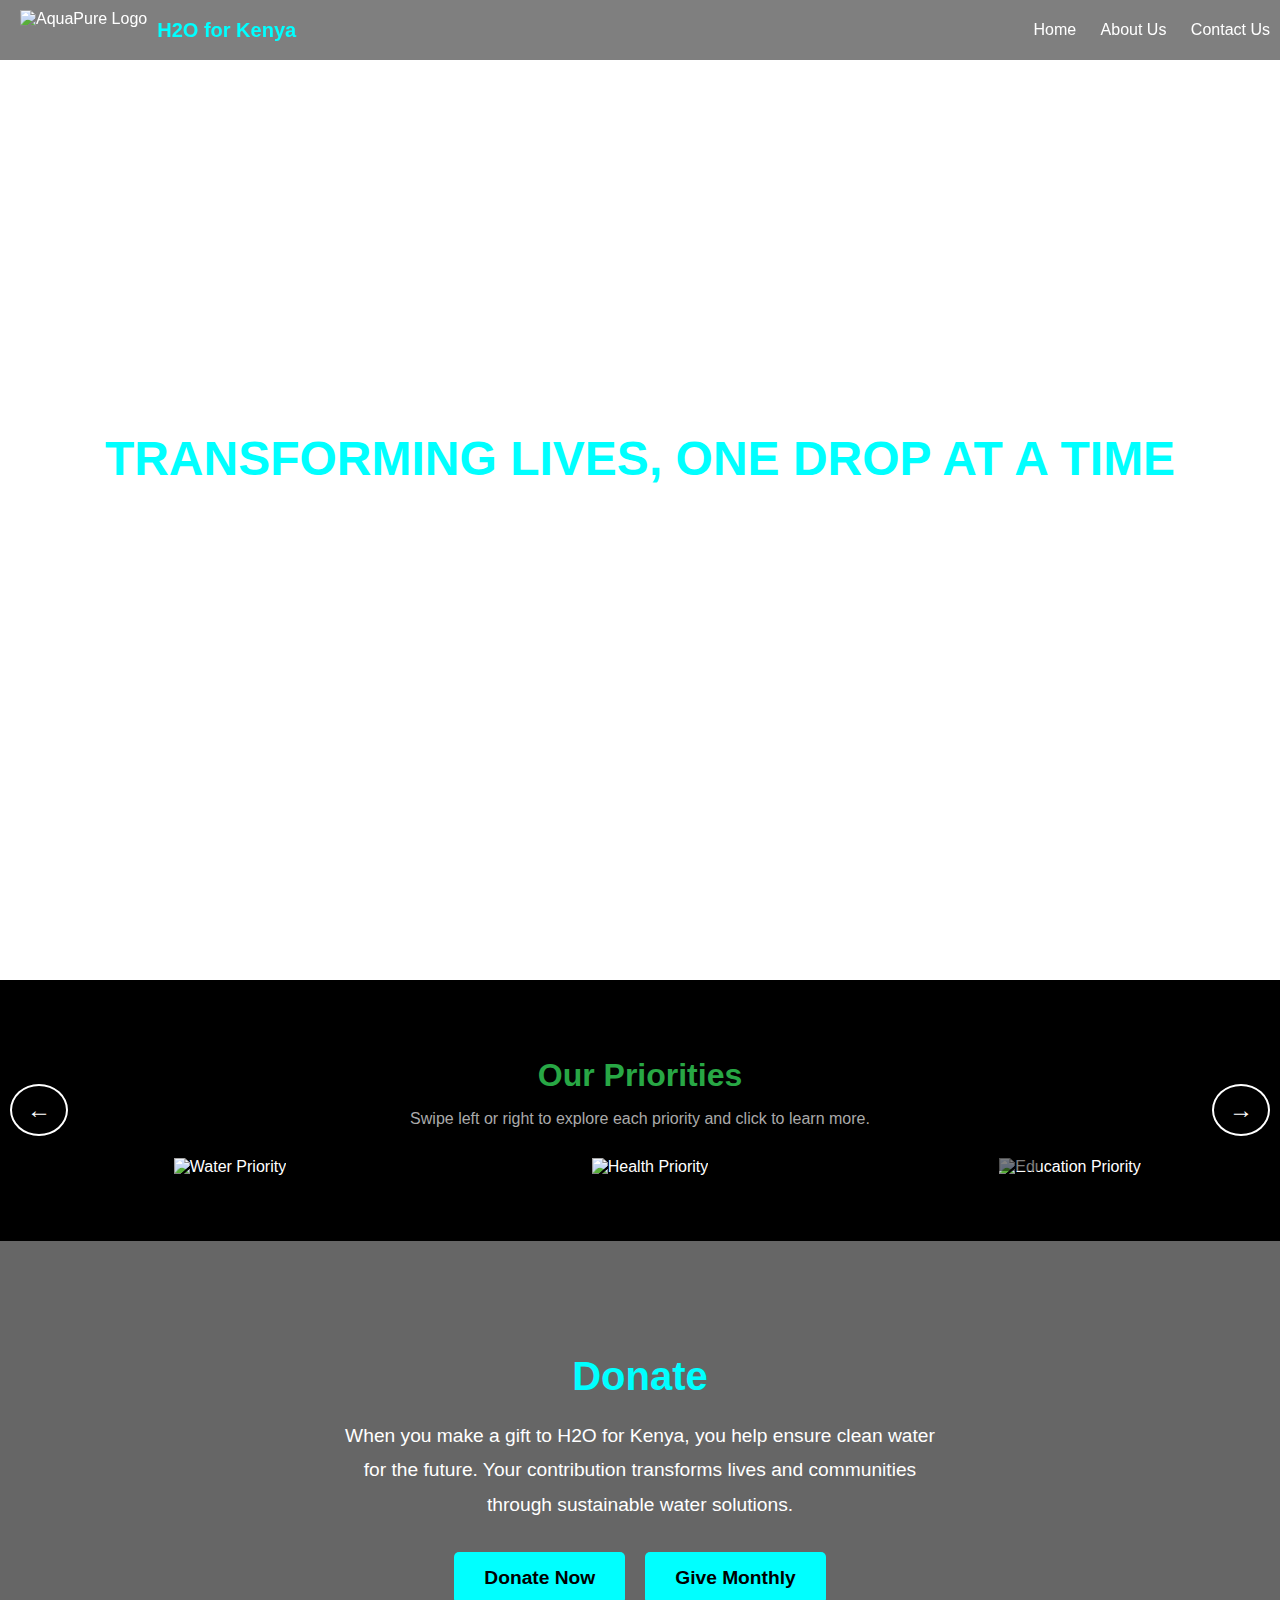
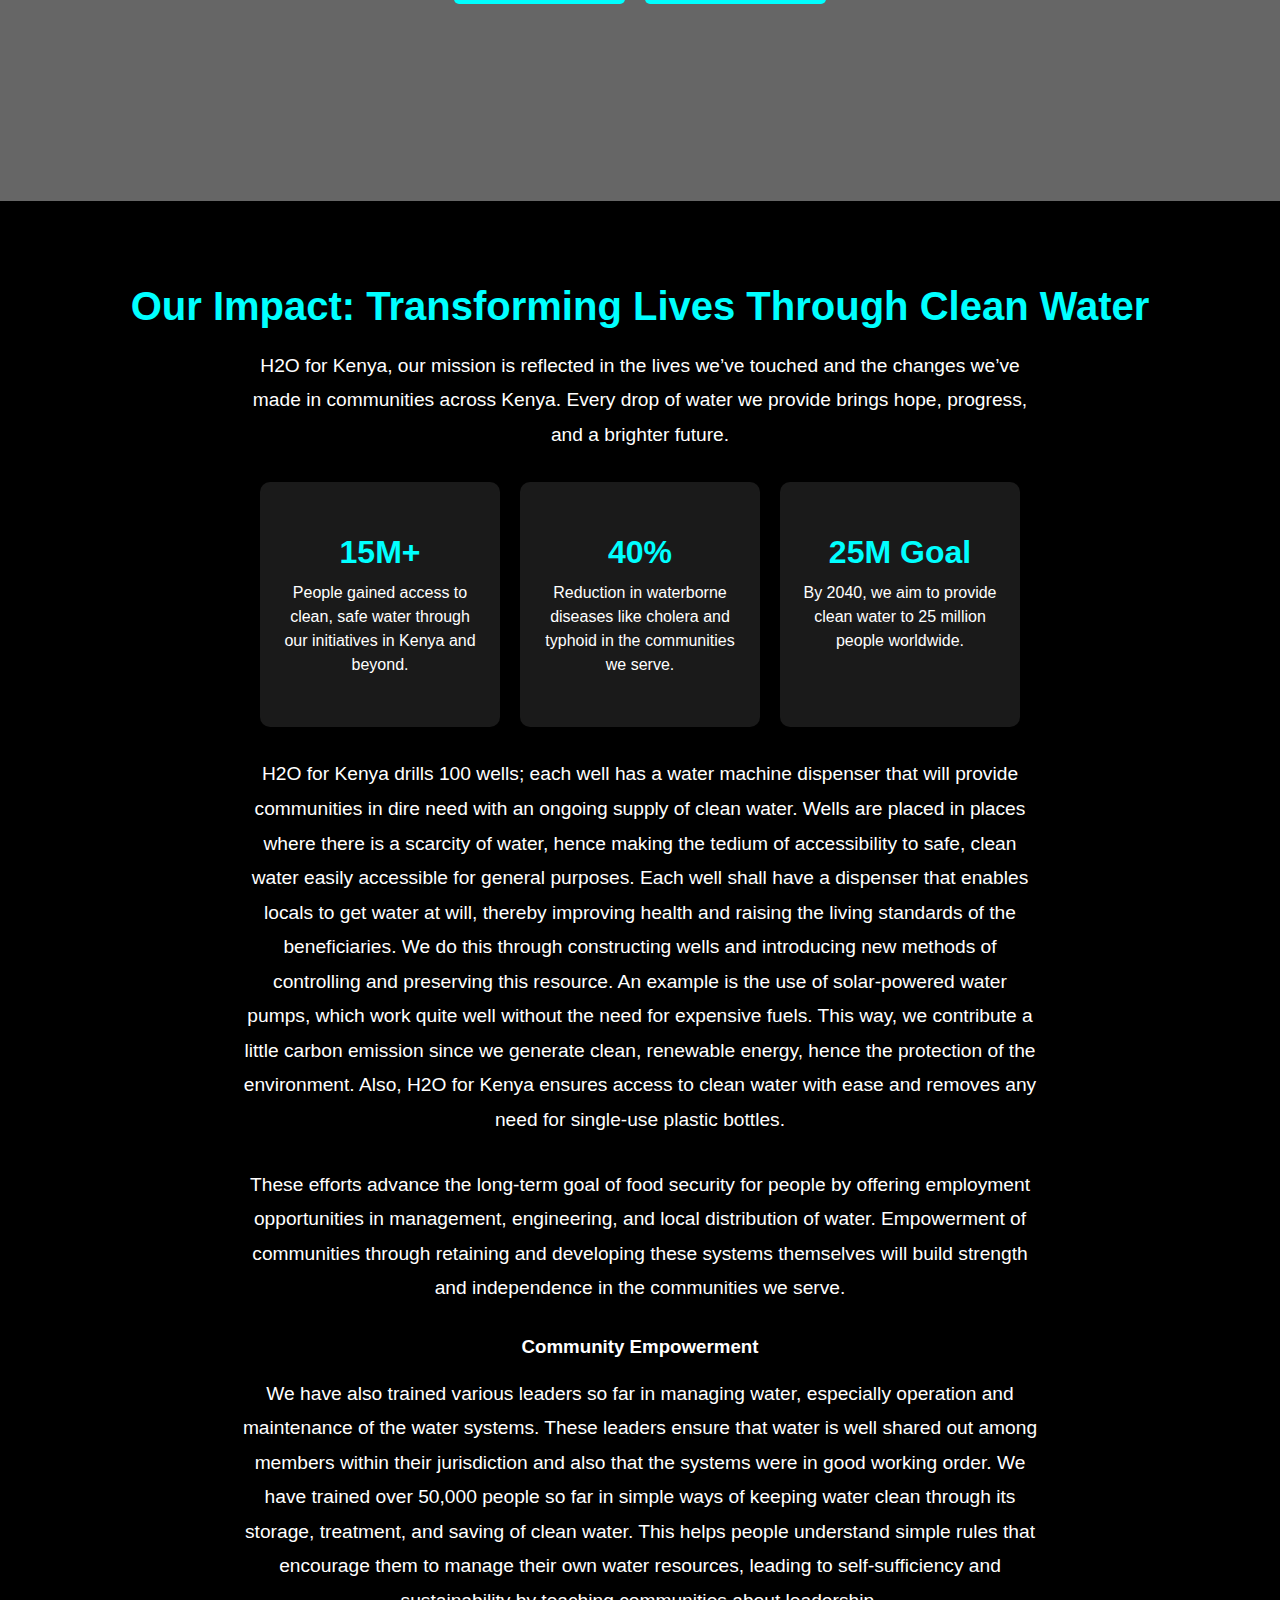
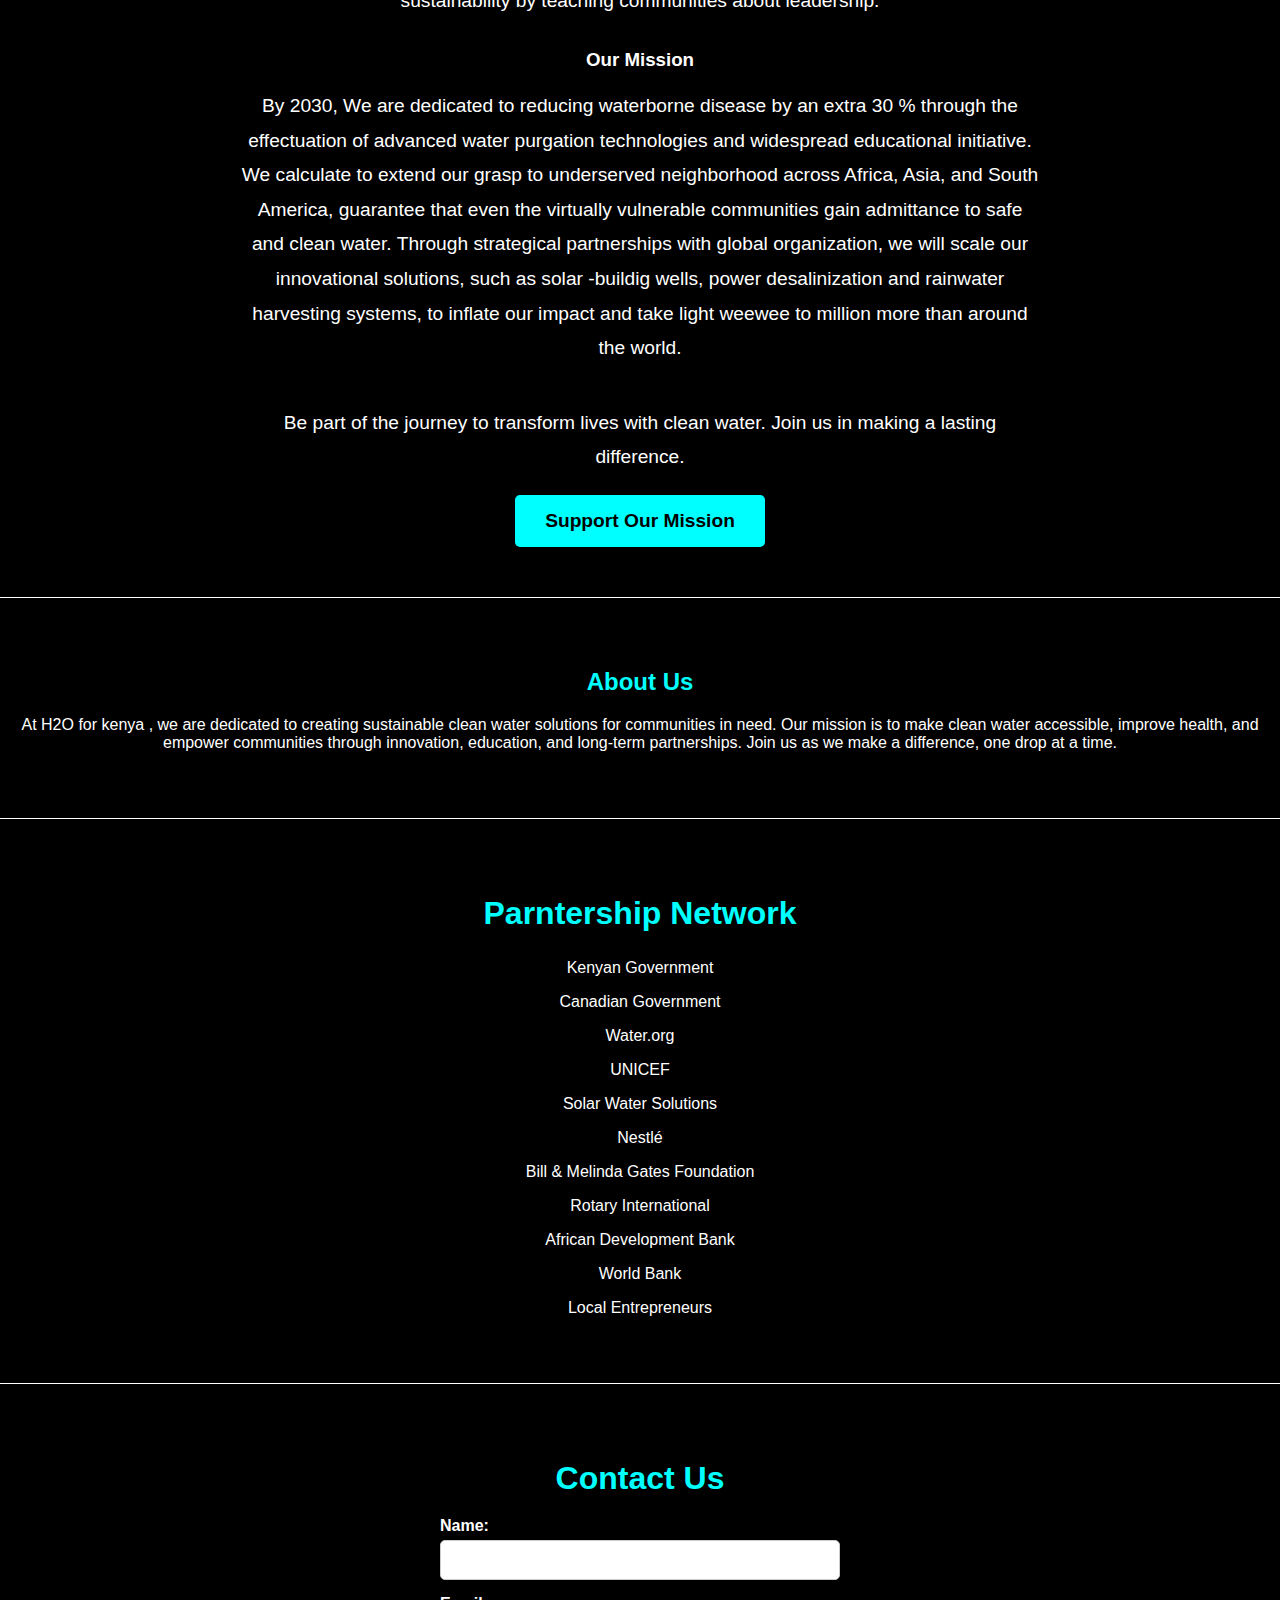
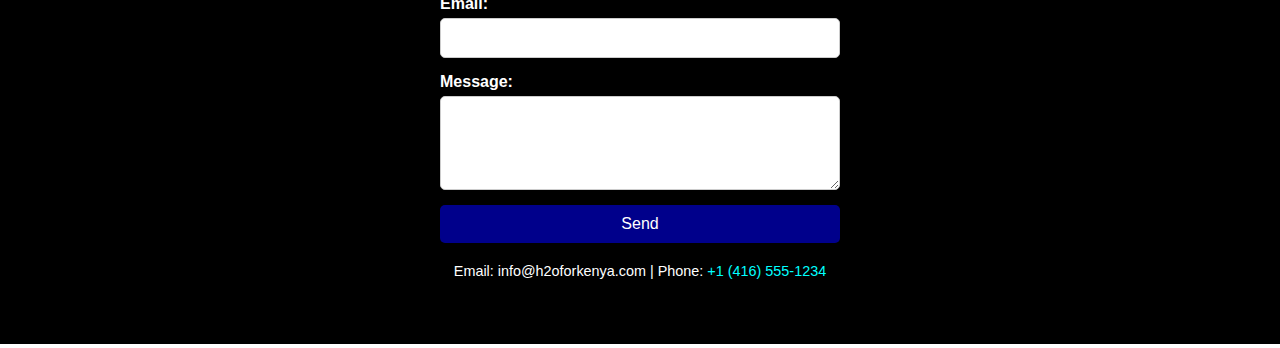
==== commit b08f6c55: "Update index.html" ====
--- a/index.html
+++ b/index.html
@@ -75,7 +75,7 @@
     <div class="donate-content">
         <h2>Donate</h2>
         <p>
-            When you make a gift to AquaPure Solutions, you help ensure clean water for the future. Your contribution transforms lives and communities through sustainable water solutions.
+            When you make a gift to H2O for Kenya, you help ensure clean water for the future. Your contribution transforms lives and communities through sustainable water solutions.
         </p>
         <div class="donate-buttons">
             <a href="donate-now.html" class="donate-now">Donate Now</a>
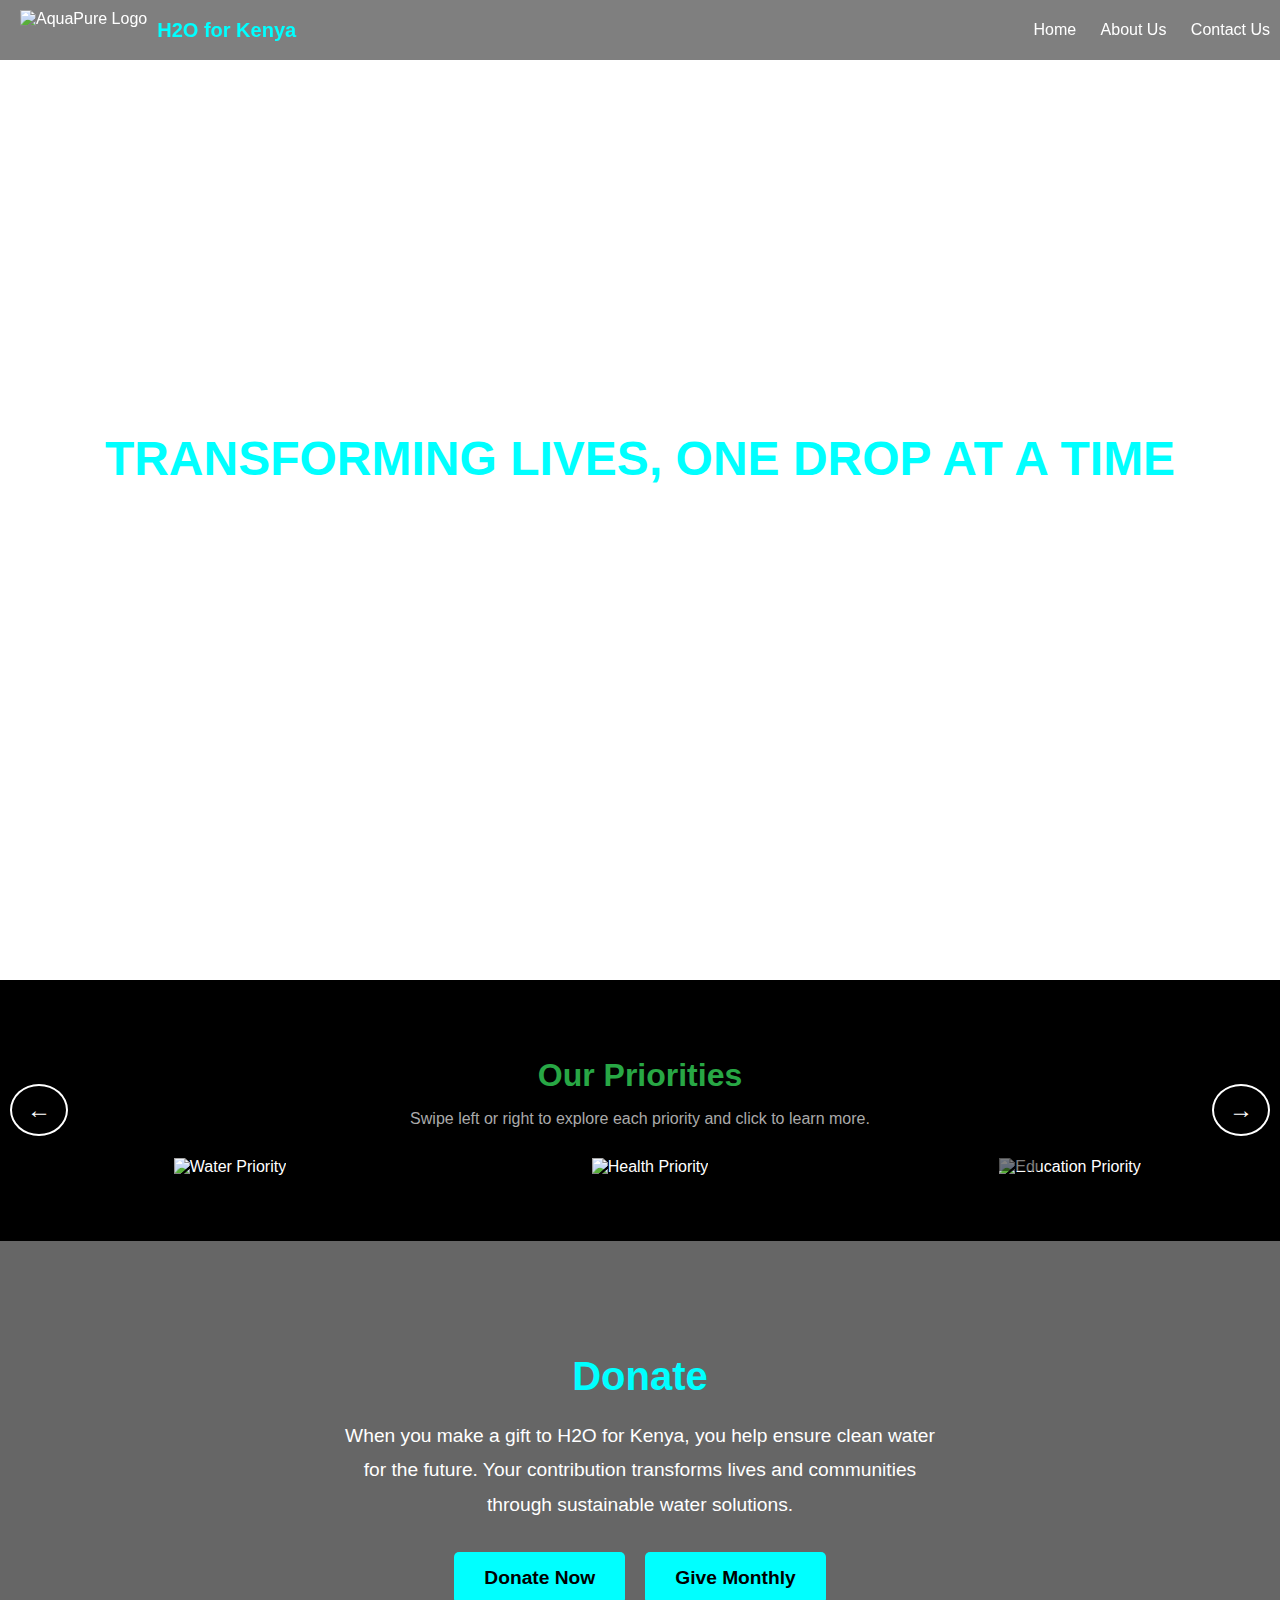
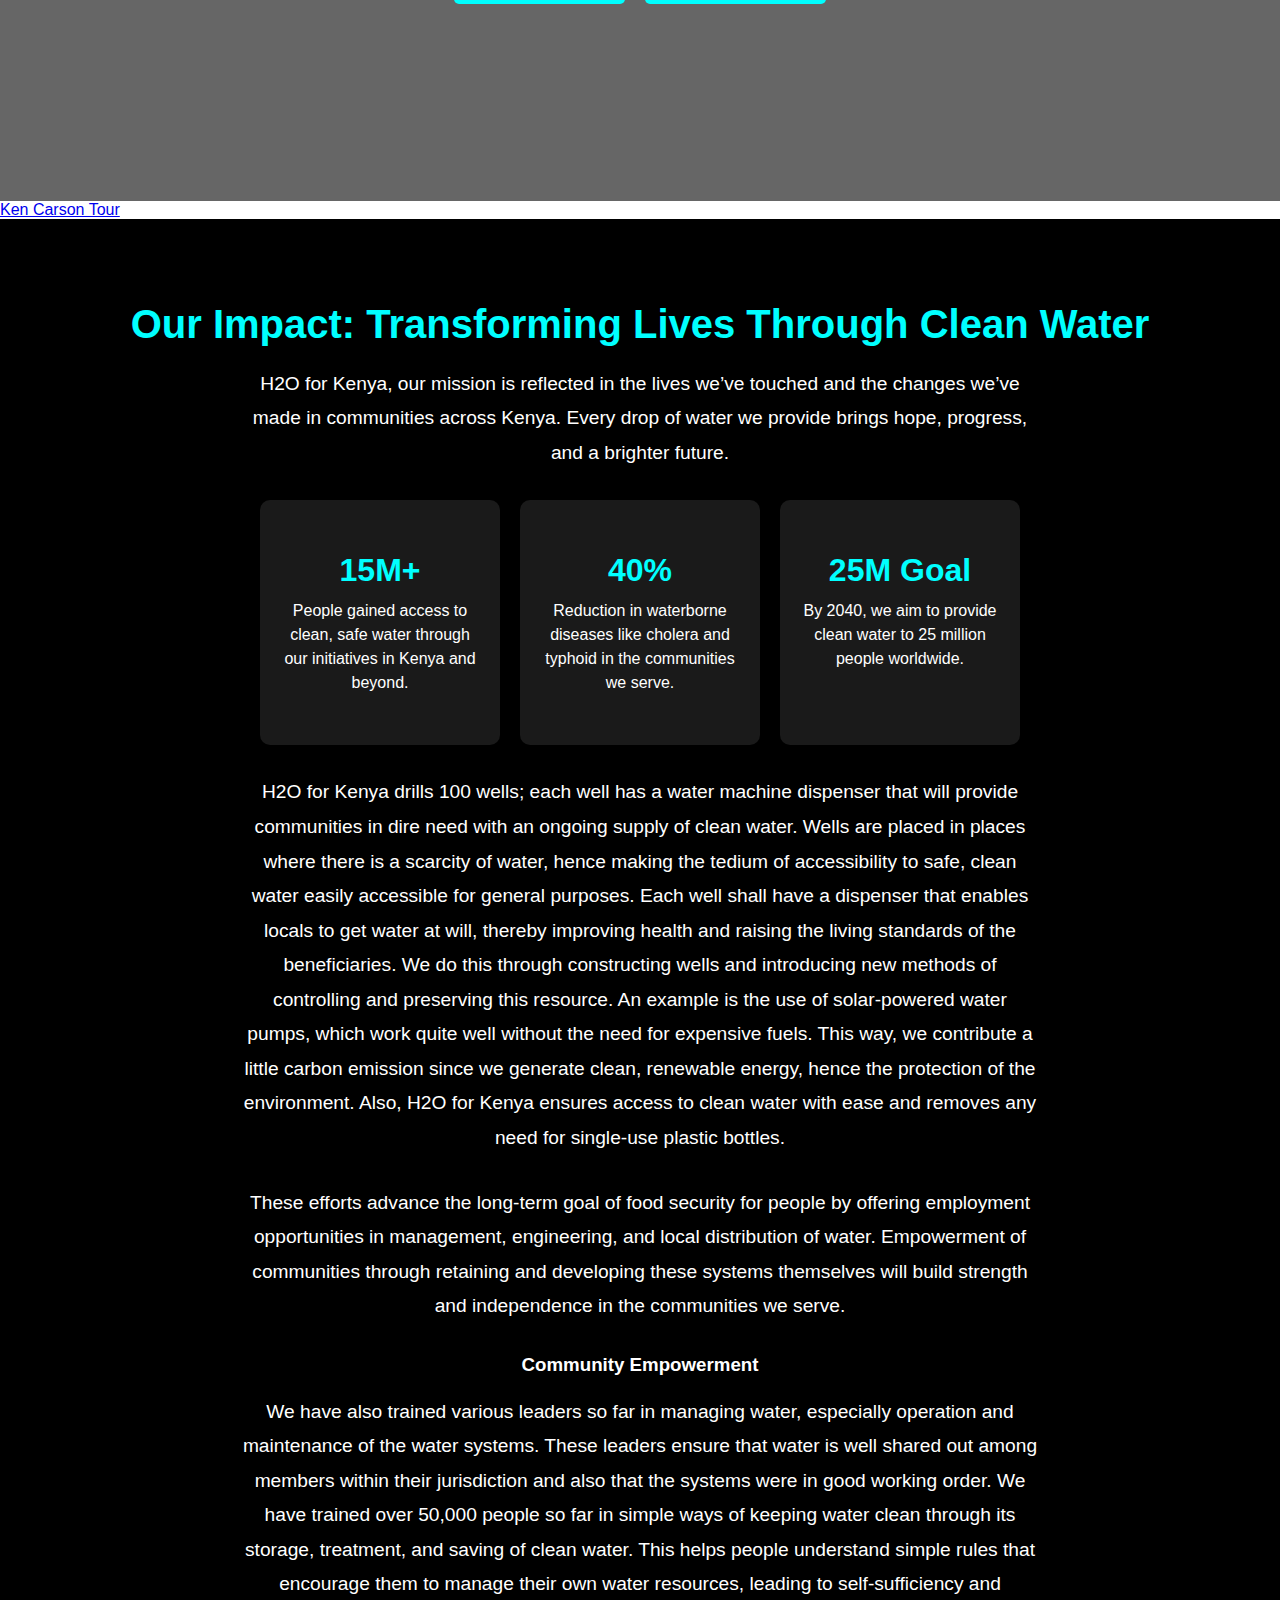
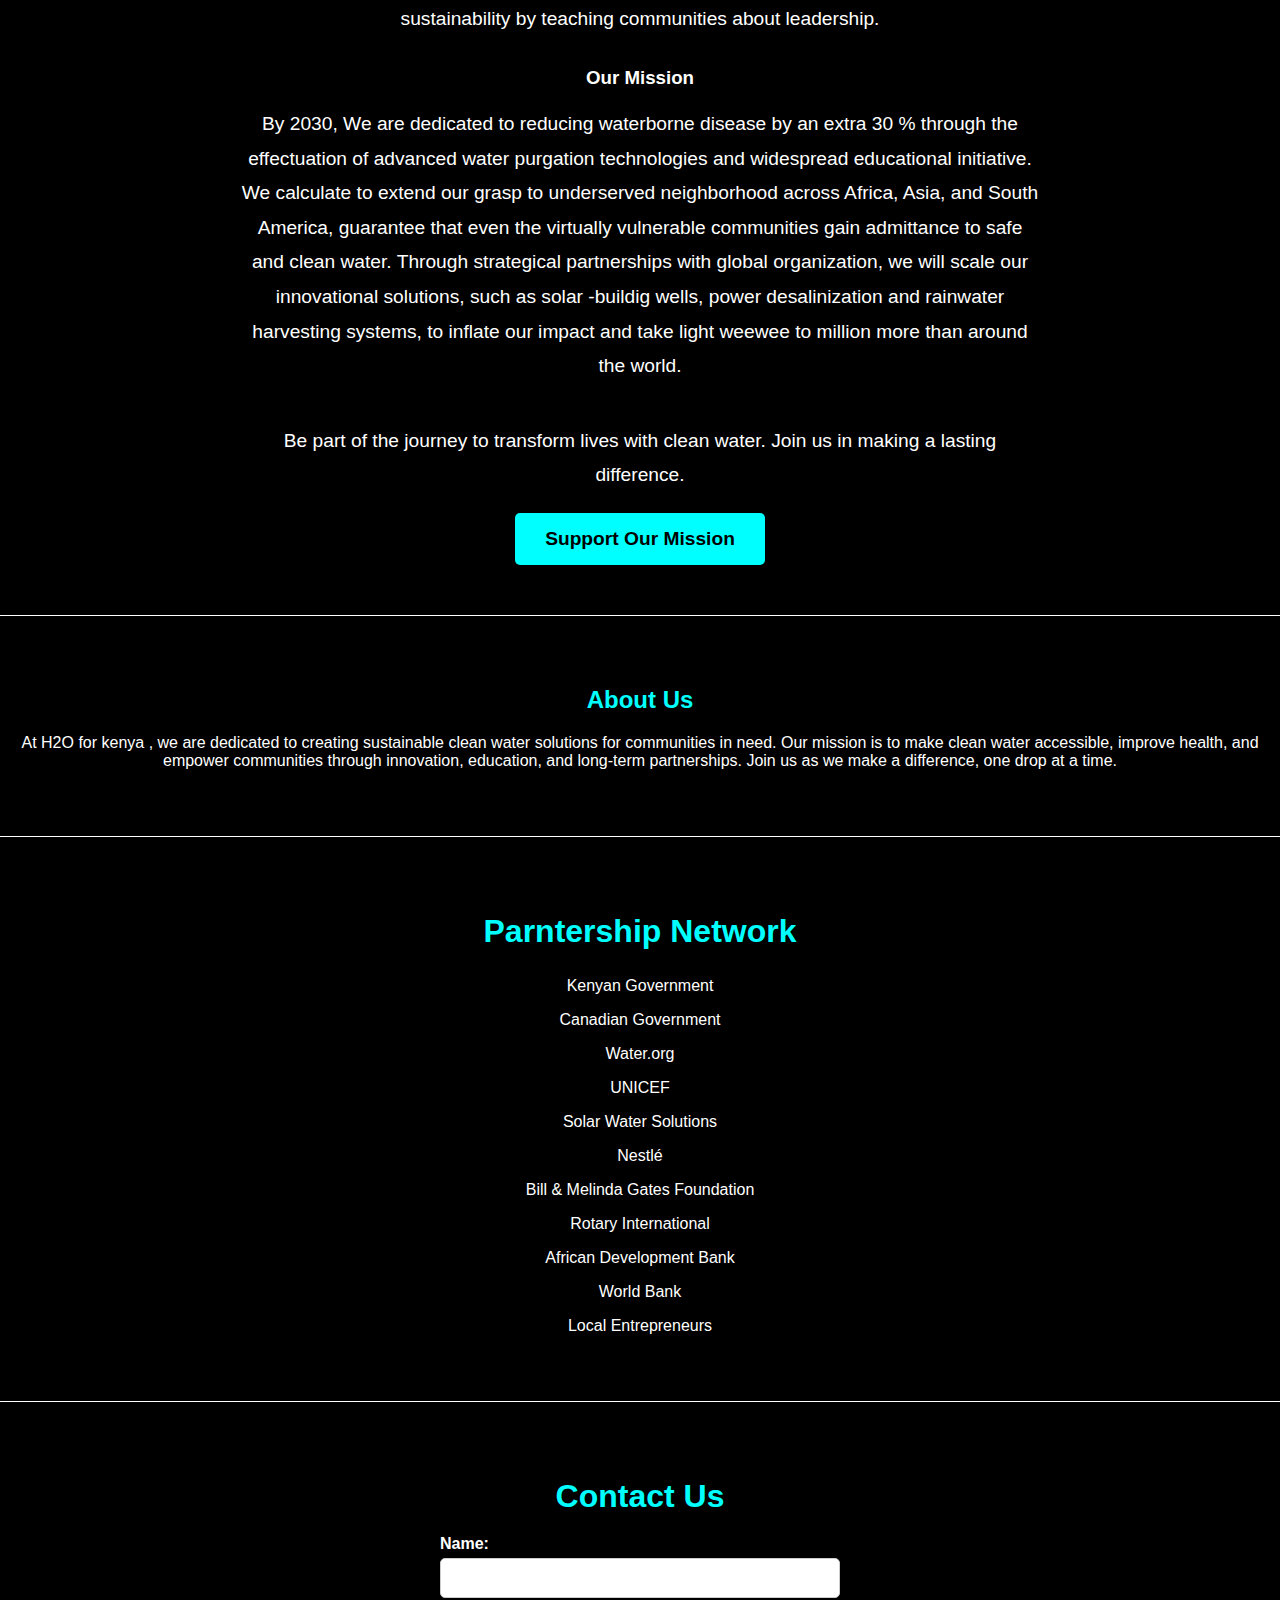
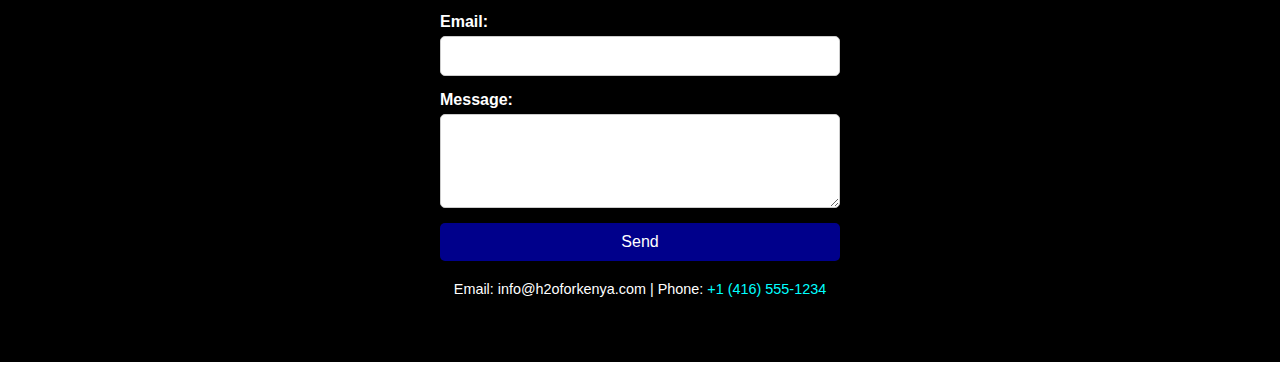
==== commit de0accb6: "Update index.html" ====
--- a/index.html
+++ b/index.html
@@ -83,6 +83,10 @@
         </div>
     </div>
 </section>
+
+<div id="ken-carson-tour-button">
+    <a href="ken-carson-tour.html" class="tour-button">Ken Carson Tour</a>
+</div>
 
     <!-- Impact Section -->
     <section id="impact" class="impact">
